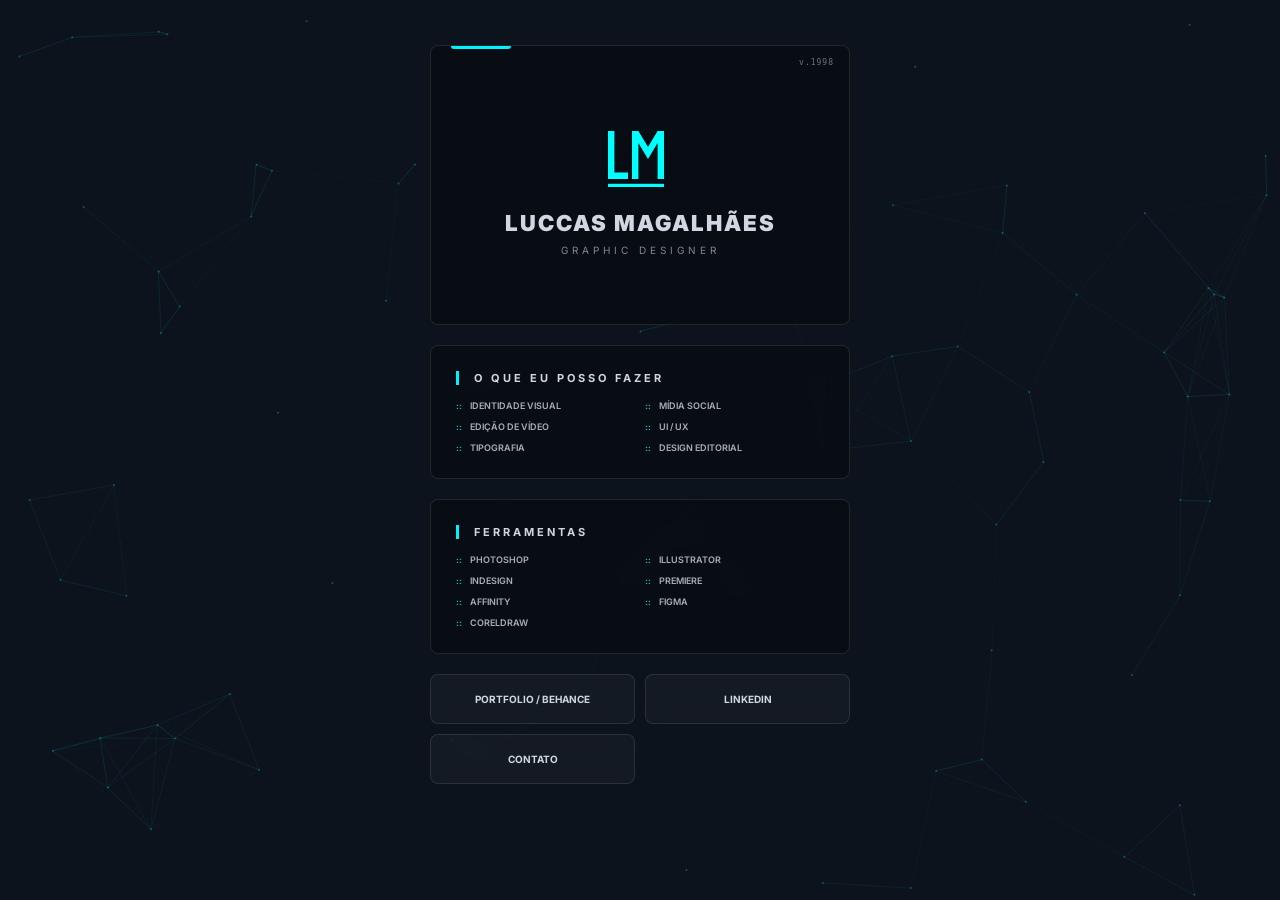
==== index.html @ 0f06e6e3 "Update index.html - A more organized code. - Updated the background animation and added new interac" ====
<!DOCTYPE html>
<html lang="pt-br">
<head>
    <meta charset="UTF-8">
    <meta name="viewport" content="width=device-width, initial-scale=1.0">
    <title>Luccas Magalhães | Designer</title>
    <link href="https://fonts.googleapis.com/css2?family=Inter:wght@400;700;900&display=swap" rel="stylesheet">

    <style>
        /* --- VARIÁVEIS E ROOT --- */
        :root {
            --bg-blueprint: #0d131c;
            --accent-cyan: #00f2ff;
            --accent-green: #25d366;
            --navy-blue: #080c12;
            --text-main: #d1d7e0;
            --glass-bg: rgba(8, 12, 18, 0.7);
            --glass-border: rgba(255, 255, 255, 0.1);
        }

        /* --- RESET E BASE --- */
        * {
            margin: 0;
            padding: 0;
            box-sizing: border-box;
        }

        body {
            background: var(--bg-blueprint);
            color: var(--text-main);
            font-family: 'Inter', sans-serif;
            overflow-x: hidden;
            min-height: 100vh;
        }

        #bg-canvas {
            position: fixed;
            top: 0;
            left: 0;
            width: 100%;
            height: 100%;
            z-index: -1;
            background: var(--bg-blueprint);
        }

        /* --- CONTAINERS --- */
        .main-container {
            display: flex;
            flex-direction: column;
            align-items: center;
            width: 100%;
            padding-top: 5vh;
            padding-bottom: 50px;
            position: relative;
            z-index: 1;
        }

        .card,
        .content-section,
        .bottom-links,
        #explainer-box {
            width: 90%;
            max-width: 420px;
        }

        /* --- CARD PRINCIPAL --- */
        .card {
            background: var(--glass-bg);
            backdrop-filter: blur(12px);
            -webkit-backdrop-filter: blur(12px);
            height: 280px;
            display: flex;
            flex-direction: column;
            border: 1px solid var(--glass-border);
            position: relative;
            overflow: hidden;
            border-radius: 8px;
        }

        .card::before {
            content: "";
            position: absolute;
            background: var(--accent-cyan);
            width: 60px;
            height: 3px;
            top: 0;
            left: 20px;
            z-index: 10;
            animation: cyanPulse 9s ease-in-out infinite;
            border-radius: 0 0 3px 3px;
        }

        @keyframes cyanPulse {
            0%, 15%, 100% { opacity: 1; }
            5% { opacity: 0.3; background: #fff; }
            10% { opacity: 1; }
        }

        .card-content {
            flex-grow: 1;
            display: flex;
            flex-direction: column;
            justify-content: center;
            align-items: center;
            width: 100%;
            height: 100%;
        }

        .logo-area {
            width: 80px;
            height: 80px;
            margin-bottom: 15px;
            display: flex;
            justify-content: center;
            align-items: center;
        }

        .logo-area svg {
            width: 100%;
            height: 100%;
            fill: var(--accent-cyan);
        }

        h1 {
            font-size: 22px;
            font-weight: 900;
            letter-spacing: 2px;
            text-transform: uppercase;
            text-align: center;
        }

        .tag {
            font-size: 10px;
            opacity: 0.6;
            margin-top: 8px;
            letter-spacing: 4px;
            text-transform: uppercase;
        }

        /* --- SEÇÕES DE CONTEÚDO --- */
        .content-section {
            margin-top: 20px;
        }

        .info-block {
            background: var(--glass-bg);
            backdrop-filter: blur(12px);
            border: 1px solid var(--glass-border);
            padding: 25px;
            position: relative;
            border-radius: 8px;
        }

        .info-block h2 {
            font-size: 11px;
            text-transform: uppercase;
            letter-spacing: 3px;
            margin-bottom: 15px;
            border-left: 3px solid var(--accent-cyan);
            padding-left: 15px;
        }

        .skills-grid {
            display: grid;
            grid-template-columns: 1fr 1fr;
            gap: 10px;
        }

        .skill-item {
            font-size: 9px;
            text-transform: uppercase;
            opacity: 0.8;
            display: flex;
            align-items: center;
            font-weight: 600;
        }

        .skill-item::before {
            content: "::";
            color: var(--accent-cyan);
            margin-right: 8px;
        }

        /* --- BOTÕES E LINKS --- */
        .bottom-links {
            display: grid;
            grid-template-columns: 1fr 1fr;
            gap: 10px;
            margin-top: 20px;
        }

        .btn-bottom {
            display: flex;
            align-items: center;
            justify-content: center;
            background: rgba(255, 255, 255, 0.03);
            backdrop-filter: blur(8px);
            color: var(--text-main);
            cursor: pointer;
            font-size: 10px;
            font-weight: 700;
            text-transform: uppercase;
            height: 50px;
            border: 1px solid var(--glass-border);
            transition: 0.3s;
            border-radius: 8px;
            font-family: 'Inter', sans-serif;
            outline: none;
        }

        .btn-bottom:hover,
        .btn-bottom.active {
            background: rgba(0, 242, 255, 0.15);
            border-color: var(--accent-cyan);
            box-shadow: 0 0 20px rgba(0, 242, 255, 0.15);
        }

        /* --- PAINEL EXPLAINER --- */
        #explainer-box {
            margin-top: 20px;
            background: var(--glass-bg);
            backdrop-filter: blur(16px);
            border: 1px solid var(--glass-border);
            padding: 25px;
            display: none;
            animation: slideDown 0.3s ease-out;
            border-radius: 8px;
        }

        @keyframes slideDown {
            from { opacity: 0; transform: translateY(-10px); }
            to { opacity: 1; transform: translateY(0); }
        }

        #explainer-text {
            font-size: 12px;
            line-height: 1.6;
            margin-bottom: 20px;
            opacity: 0.9;
        }

        .action-btn {
            display: inline-flex;
            align-items: center;
            justify-content: center;
            width: 100%;
            height: 40px;
            background: var(--accent-green);
            color: var(--navy-blue);
            text-decoration: none;
            font-size: 10px;
            font-weight: 900;
            text-transform: uppercase;
            letter-spacing: 1px;
            transition: all 0.3s cubic-bezier(0.4, 0, 0.2, 1);
            border-radius: 4px;
        }

        .action-btn:hover {
            background: var(--accent-cyan);
            color: rgba(0, 0, 0, 0.85);
            box-shadow: 0 0 25px rgba(0, 242, 255, 0.5);
            letter-spacing: 1.5px;
        }

        .explainer-header {
            font-size: 9px;
            font-family: monospace;
            color: var(--accent-cyan);
            margin-bottom: 10px;
            text-transform: uppercase;
            display: block;
        }

        /* --- RESPONSIVIDADE --- */
        @media (max-width: 350px) {
            .info-block { padding: 20px 15px; }
            h1 { font-size: 18px; }
        }
    </style>
</head>
<body>
    <!-- BACKGROUND -->
    <canvas id="bg-canvas"></canvas>

    <div class="main-container">
        <!-- CARD TOPO -->
        <div class="card">
            <div style="font-size: 8px; position: absolute; top: 12px; right: 15px; font-family: monospace; opacity: 0.5; letter-spacing: 1px;">v.1998</div>
            <div class="card-content">
                <div class="logo-area">
                    <svg viewBox="0 0 100 100" xmlns="http://www.w3.org/2000/svg">
                        <title>Logo LM - Cyan Edition</title>
                        <path d="M10 20V80H35V72H18V20H10ZM40 80H48V35L60 55L72 35V80H80V20H72L60 40L48 20H40V80Z" fill="#00FFFF" />
                        <rect x="10" y="86" width="70" height="4" fill="#00FFFF" />
                    </svg>
                </div>
                <h1>Luccas Magalhães</h1>
                <p class="tag">Graphic Designer</p>
            </div>
        </div>

        <!-- O QUE EU POSSO FAZER -->
        <div class="content-section">
            <div class="info-block">
                <h2>O que eu posso fazer</h2>
                <div class="skills-grid">
                    <div class="skill-item">Identidade Visual</div>
                    <div class="skill-item">Mídia Social</div>
                    <div class="skill-item">Edição de Vídeo</div>
                    <div class="skill-item">UI / UX</div>
                    <div class="skill-item">Tipografia</div>
                    <div class="skill-item">Design Editorial</div>
                </div>
            </div>
        </div>

        <!-- FERRAMENTAS -->
        <div class="content-section">
            <div class="info-block">
                <h2>Ferramentas</h2>
                <div class="skills-grid">
                    <div class="skill-item">Photoshop</div>
                    <div class="skill-item">Illustrator</div>
                    <div class="skill-item">InDesign</div>
                    <div class="skill-item">Premiere</div>
                    <div class="skill-item">Affinity</div>
                    <div class="skill-item">Figma</div>
                    <div class="skill-item">CorelDRAW</div>
                </div>
            </div>
        </div>

        <!-- LINKS -->
        <div class="bottom-links">
            <button class="btn-bottom btn-full" onclick="showExplainer('portfolio', this)">Portfolio / Behance</button>
            <button class="btn-bottom" onclick="showExplainer('linkedin', this)">LinkedIn</button>
            <button class="btn-bottom" onclick="showExplainer('contato', this)">Contato</button>
        </div>

        <!-- CAIXA EXPLAINER -->
        <div id="explainer-box">
            <span class="explainer-header" id="explainer-title">INFO //</span>
            <p id="explainer-text"></p>
            
            <div id="contact-options" style="display: none; grid-template-columns: 1fr 1fr; gap: 10px;">
                <a href="mailto:luccasmagal@gmail.com" class="action-btn">E-mail</a>
                <a href="https://wa.me/5583981404889" class="action-btn" target="_blank">WhatsApp</a>
            </div>
            
            <a href="#" id="explainer-action" target="_blank" class="action-btn">Acessar Link</a>
        </div>
    </div>

    <script>
        // --- BACKGROUND ANIMATION ENGINE ---
        (function() {
            const canvas = document.getElementById('bg-canvas');
            const ctx = canvas.getContext('2d');
            let points = [];
            let centerX, centerY;
            let animationId;

            // Configuração do Mouse
            const mouse = { x: null, y: null, radius: 120 };

            const config = { 
                pointCount: window.innerWidth < 500 ? 40 : 80, 
                pointColor: '#00f2ff', 
                linkDistance: 150, 
                minSpeed: 0.2, 
                maxSpeed: 0.5 
            };

            // Listeners para interação
            window.addEventListener('mousemove', (e) => {
                mouse.x = e.clientX;
                mouse.y = e.clientY;
            });

            window.addEventListener('mouseleave', () => {
                mouse.x = null;
                mouse.y = null;
            });
            
            function resize() { 
                canvas.width = window.innerWidth; 
                canvas.height = window.innerHeight; 
                centerX = canvas.width / 2; 
                centerY = canvas.height / 2; 
                config.pointCount = window.innerWidth < 500 ? 40 : 80;
                initPoints(); 
            }
            
            class Point {
                constructor() { this.init(true); }

                init(randomize = false) {
                    if (randomize) { 
                        this.x = Math.random() * canvas.width; 
                        this.y = Math.random() * canvas.height; 
                    } else { 
                        if (Math.random() > 0.5) { 
                            this.x = Math.random() > 0.5 ? 0 : canvas.width; 
                            this.y = Math.random() * canvas.height; 
                        } else { 
                            this.x = Math.random() * canvas.width; 
                            this.y = Math.random() > 0.5 ? 0 : canvas.height; 
                        } 
                    }

                    const angle = Math.atan2(centerY - this.y, centerX - this.x);
                    const speed = Math.random() * (config.maxSpeed - config.minSpeed) + config.minSpeed;
                    this.vx = Math.cos(angle) * speed; 
                    this.vy = Math.sin(angle) * speed;
                }

                update() {
                    // Movimento base
                    this.x += this.vx; 
                    this.y += this.vy;

                    // Interação de Repulsão
                    if (mouse.x !== null && mouse.y !== null) {
                        const dxMouse = this.x - mouse.x;
                        const dyMouse = this.y - mouse.y;
                        const distMouse = Math.sqrt(dxMouse * dxMouse + dyMouse * dyMouse);

                        if (distMouse < mouse.radius) {
                            const force = (mouse.radius - distMouse) / mouse.radius;
                            this.x += (dxMouse / distMouse) * force * 10;
                            this.y += (dyMouse / distMouse) * force * 10;
                        }
                    }

                    // Limites e Reset Central
                    const dxCenter = this.x - centerX; 
                    const dyCenter = this.y - centerY;
                    
                    if (Math.sqrt(dxCenter*dxCenter + dyCenter*dyCenter) < 50) this.init();
                    if (this.x < -20 || this.x > canvas.width + 20 || this.y < -20 || this.y > canvas.height + 20) this.init();
                }

                draw() { 
                    ctx.beginPath(); 
                    ctx.arc(this.x, this.y, 1, 0, Math.PI * 2); 
                    ctx.fillStyle = config.pointColor; 
                    ctx.globalAlpha = 0.3; 
                    ctx.fill(); 
                }
            }
            
            function initPoints() { 
                points = []; 
                for (let i = 0; i < config.pointCount; i++) points.push(new Point()); 
            }
            
            function animate() {
                ctx.clearRect(0, 0, canvas.width, canvas.height);
                for (let i = 0; i < points.length; i++) {
                    points[i].update(); 
                    points[i].draw();
                    for (let j = i + 1; j < points.length; j++) {
                        const dx = points[i].x - points[j].x; 
                        const dy = points[i].y - points[j].y; 
                        const dist = Math.sqrt(dx*dx + dy*dy);
                        
                        if (dist < config.linkDistance) { 
                            ctx.globalAlpha = (1 - (dist / config.linkDistance)) * 0.15; 
                            ctx.strokeStyle = config.pointColor; 
                            ctx.beginPath(); 
                            ctx.moveTo(points[i].x, points[i].y); 
                            ctx.lineTo(points[j].x, points[j].y); 
                            ctx.stroke(); 
                        }
                    }
                }
                animationId = requestAnimationFrame(animate);
            }
            
            document.addEventListener('visibilitychange', () => {
                if (document.hidden) { 
                    cancelAnimationFrame(animationId); 
                } else { 
                    animate(); 
                }
            });

            window.addEventListener('resize', resize); 
            resize(); 
            animate();
        })();

        // --- LÓGICA DO PAINEL EXPLAINER ---
        const content = {
            portfolio: { 
                text: "Explorar projetos de branding, social media e UI no Behance.", 
                link: "https://www.behance.net/luccasmagalhes", 
                label: "Abrir Portfólio" 
            },
            linkedin: { 
                text: "Visualizar histórico profissional e conectar-se na rede.", 
                link: "https://www.linkedin.com/in/luccas-magalh%C3%A3es-34bb22a2/", 
                label: "Acessar LinkedIn" 
            },
            contato: { 
                text: "Selecione o canal de preferência para iniciarmos sua demanda:", 
                link: "#", 
                label: "" 
            }
        };

        function showExplainer(type, element) {
            const box = document.getElementById('explainer-box');
            const text = document.getElementById('explainer-text');
            const title = document.getElementById('explainer-title');
            const action = document.getElementById('explainer-action');
            const contactDiv = document.getElementById('contact-options');
            const buttons = document.querySelectorAll('.btn-bottom');

            if (element.classList.contains('active')) {
                box.style.display = 'none';
                element.classList.remove('active');
                return;
            }

            buttons.forEach(btn => btn.classList.remove('active'));
            element.classList.add('active');
            
            title.innerText = `INFO // ${type.toUpperCase()}`;
            text.innerText = content[type].text;
            
            if (type === 'contato') {
                action.style.display = 'none';
                contactDiv.style.display = 'grid';
            } else {
                action.style.display = 'inline-flex';
                contactDiv.style.display = 'none';
                action.href = content[type].link;
                action.innerText = content[type].label;
            }

            box.style.display = 'block';
            
            setTimeout(() => {
                box.scrollIntoView({ behavior: 'smooth', block: 'nearest' });
            }, 100);
        }
    </script>
</body>
</html>
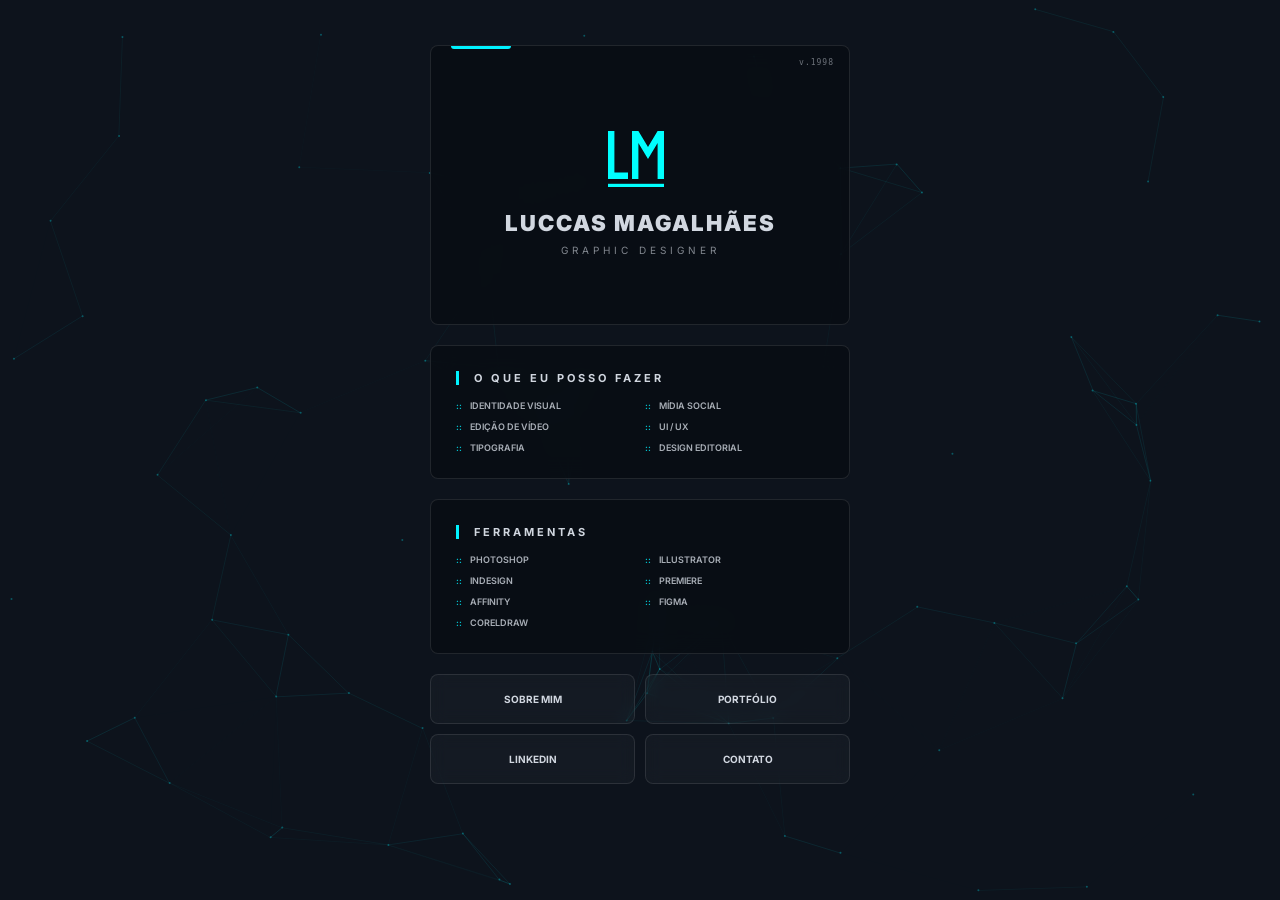
==== commit 04c0a7cb: "Update index.html - Added "about me" bottom." ====
--- a/index.html
+++ b/index.html
@@ -333,7 +333,8 @@
 
         <!-- LINKS -->
         <div class="bottom-links">
-            <button class="btn-bottom btn-full" onclick="showExplainer('portfolio', this)">Portfolio / Behance</button>
+            <button class="btn-bottom" onclick="showExplainer('sobre', this)">Sobre Mim</button>
+            <button class="btn-bottom" onclick="showExplainer('portfolio', this)">Portfólio</button>
             <button class="btn-bottom" onclick="showExplainer('linkedin', this)">LinkedIn</button>
             <button class="btn-bottom" onclick="showExplainer('contato', this)">Contato</button>
         </div>
@@ -361,7 +362,6 @@
             let centerX, centerY;
             let animationId;
 
-            // Configuração do Mouse
             const mouse = { x: null, y: null, radius: 120 };
 
             const config = { 
@@ -372,7 +372,6 @@
                 maxSpeed: 0.5 
             };
 
-            // Listeners para interação
             window.addEventListener('mousemove', (e) => {
                 mouse.x = e.clientX;
                 mouse.y = e.clientY;
@@ -416,11 +415,9 @@
                 }
 
                 update() {
-                    // Movimento base
                     this.x += this.vx; 
                     this.y += this.vy;
 
-                    // Interação de Repulsão
                     if (mouse.x !== null && mouse.y !== null) {
                         const dxMouse = this.x - mouse.x;
                         const dyMouse = this.y - mouse.y;
@@ -433,7 +430,6 @@
                         }
                     }
 
-                    // Limites e Reset Central
                     const dxCenter = this.x - centerX; 
                     const dyCenter = this.y - centerY;
                     
@@ -493,6 +489,11 @@
 
         // --- LÓGICA DO PAINEL EXPLAINER ---
         const content = {
+            sobre: {
+                text: "Designer Gráfico focado em traduzir conceitos em soluções visuais precisas. Com uma base técnica sólida, busco unir estética minimalista e funcionalidade em cada projeto. Desenvolvo identidades que comunicam propósito e interfaces que otimizam a experiência do usuário.",
+                link: "#",
+                label: ""
+            },
             portfolio: { 
                 text: "Explorar projetos de branding, social media e UI no Behance.", 
                 link: "https://www.behance.net/luccasmagalhes", 
@@ -533,6 +534,9 @@
             if (type === 'contato') {
                 action.style.display = 'none';
                 contactDiv.style.display = 'grid';
+            } else if (type === 'sobre') {
+                action.style.display = 'none'; // Não precisa de botão de link para o Sobre Mim
+                contactDiv.style.display = 'none';
             } else {
                 action.style.display = 'inline-flex';
                 contactDiv.style.display = 'none';
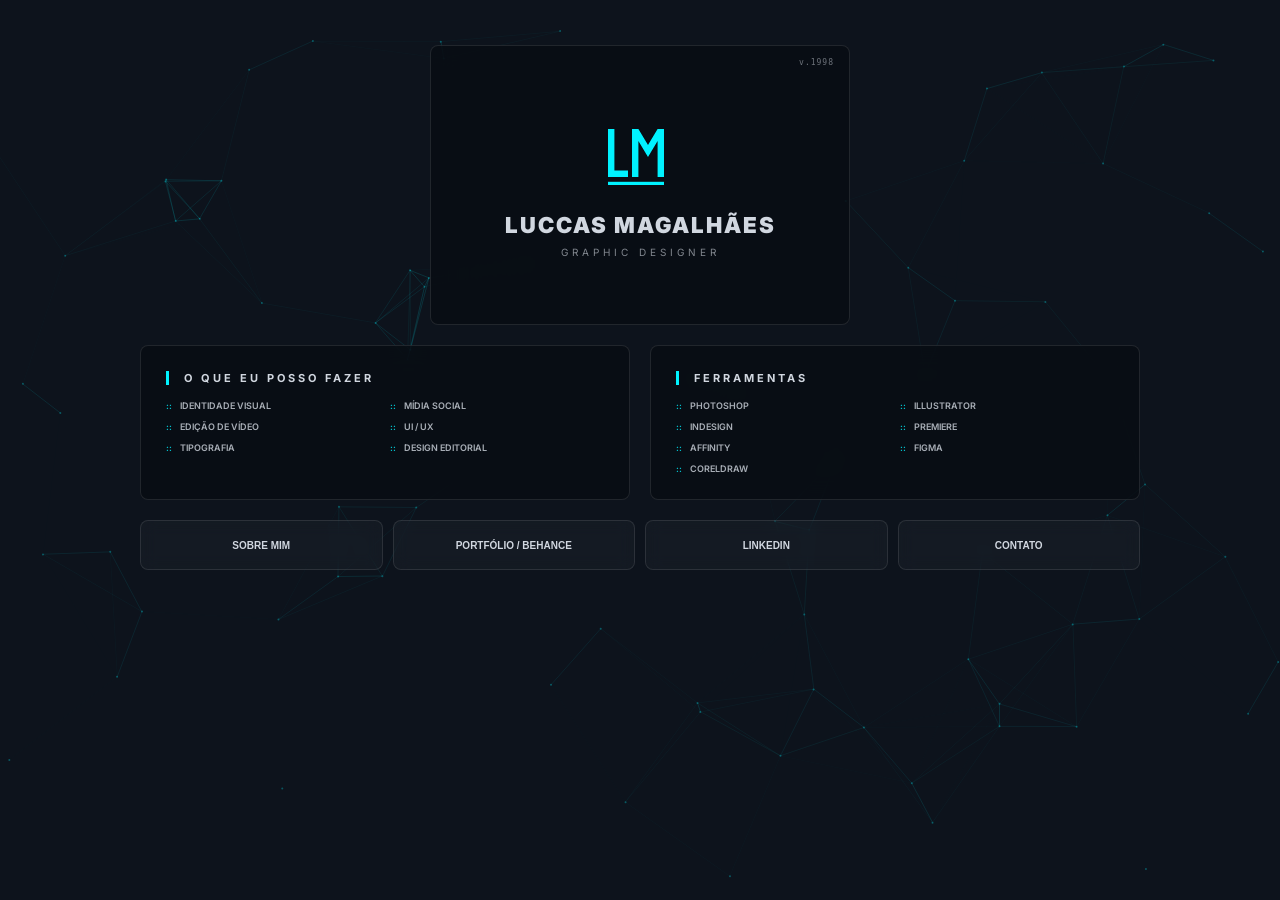
==== commit ba1f6327: "Update index.html Made changes that let it adapt to mobile or desktop visualization." ====
--- a/index.html
+++ b/index.html
@@ -7,7 +7,7 @@
     <link href="https://fonts.googleapis.com/css2?family=Inter:wght@400;700;900&display=swap" rel="stylesheet">
 
     <style>
-        /* --- VARIÁVEIS E ROOT --- */
+        /* --- VARIÁVEIS --- */
         :root {
             --bg-blueprint: #0d131c;
             --accent-cyan: #00f2ff;
@@ -18,12 +18,8 @@
             --glass-border: rgba(255, 255, 255, 0.1);
         }
 
-        /* --- RESET E BASE --- */
-        * {
-            margin: 0;
-            padding: 0;
-            box-sizing: border-box;
-        }
+        /* --- BASE --- */
+        * { margin: 0; padding: 0; box-sizing: border-box; }
 
         body {
             background: var(--bg-blueprint);
@@ -35,36 +31,29 @@
 
         #bg-canvas {
             position: fixed;
-            top: 0;
-            left: 0;
-            width: 100%;
-            height: 100%;
+            top: 0; left: 0;
+            width: 100%; height: 100%;
             z-index: -1;
-            background: var(--bg-blueprint);
-        }
-
-        /* --- CONTAINERS --- */
+        }
+
+        /* --- CONTAINER DINÂMICO --- */
         .main-container {
             display: flex;
             flex-direction: column;
             align-items: center;
+            width: 90%;
+            max-width: 1000px; /* Aumentado para acomodar lado a lado no desktop */
+            margin: 0 auto;
+            padding: 5vh 0 50px 0;
+            gap: 20px;
+            z-index: 1;
+            position: relative;
+        }
+
+        /* --- CARD TOPO --- */
+        .card {
             width: 100%;
-            padding-top: 5vh;
-            padding-bottom: 50px;
-            position: relative;
-            z-index: 1;
-        }
-
-        .card,
-        .content-section,
-        .bottom-links,
-        #explainer-box {
-            width: 90%;
-            max-width: 420px;
-        }
-
-        /* --- CARD PRINCIPAL --- */
-        .card {
+            max-width: 420px; /* Mantém o visual de "cartão" centralizado */
             background: var(--glass-bg);
             backdrop-filter: blur(12px);
             -webkit-backdrop-filter: blur(12px);
@@ -73,27 +62,8 @@
             flex-direction: column;
             border: 1px solid var(--glass-border);
             position: relative;
+            border-radius: 8px;
             overflow: hidden;
-            border-radius: 8px;
-        }
-
-        .card::before {
-            content: "";
-            position: absolute;
-            background: var(--accent-cyan);
-            width: 60px;
-            height: 3px;
-            top: 0;
-            left: 20px;
-            z-index: 10;
-            animation: cyanPulse 9s ease-in-out infinite;
-            border-radius: 0 0 3px 3px;
-        }
-
-        @keyframes cyanPulse {
-            0%, 15%, 100% { opacity: 1; }
-            5% { opacity: 0.3; background: #fff; }
-            10% { opacity: 1; }
         }
 
         .card-content {
@@ -102,44 +72,24 @@
             flex-direction: column;
             justify-content: center;
             align-items: center;
+        }
+
+        .logo-area svg { width: 80px; height: 80px; fill: var(--accent-cyan); margin-bottom: 15px; }
+        h1 { font-size: 22px; font-weight: 900; letter-spacing: 2px; text-transform: uppercase; text-align: center; }
+        .tag { font-size: 10px; opacity: 0.6; margin-top: 8px; letter-spacing: 4px; text-transform: uppercase; }
+
+        /* --- WRAPPER PARA SEÇÕES (MÁGICA DO DESKTOP) --- */
+        .sections-wrapper {
+            display: grid;
+            grid-template-columns: 1fr; /* Mobile: Uma coluna */
+            gap: 20px;
             width: 100%;
-            height: 100%;
-        }
-
-        .logo-area {
-            width: 80px;
-            height: 80px;
-            margin-bottom: 15px;
-            display: flex;
-            justify-content: center;
-            align-items: center;
-        }
-
-        .logo-area svg {
-            width: 100%;
-            height: 100%;
-            fill: var(--accent-cyan);
-        }
-
-        h1 {
-            font-size: 22px;
-            font-weight: 900;
-            letter-spacing: 2px;
-            text-transform: uppercase;
-            text-align: center;
-        }
-
-        .tag {
-            font-size: 10px;
-            opacity: 0.6;
-            margin-top: 8px;
-            letter-spacing: 4px;
-            text-transform: uppercase;
-        }
-
-        /* --- SEÇÕES DE CONTEÚDO --- */
-        .content-section {
-            margin-top: 20px;
+        }
+
+        @media (min-width: 768px) {
+            .sections-wrapper {
+                grid-template-columns: 1fr 1fr; /* Desktop: Duas colunas lado a lado */
+            }
         }
 
         .info-block {
@@ -147,7 +97,6 @@
             backdrop-filter: blur(12px);
             border: 1px solid var(--glass-border);
             padding: 25px;
-            position: relative;
             border-radius: 8px;
         }
 
@@ -175,56 +124,54 @@
             font-weight: 600;
         }
 
-        .skill-item::before {
-            content: "::";
-            color: var(--accent-cyan);
-            margin-right: 8px;
-        }
-
-        /* --- BOTÕES E LINKS --- */
+        .skill-item::before { content: "::"; color: var(--accent-cyan); margin-right: 8px; }
+
+        /* --- BOTÕES (DINÂMICOS) --- */
         .bottom-links {
             display: grid;
-            grid-template-columns: 1fr 1fr;
+            grid-template-columns: repeat(2, 1fr); /* 2x2 no Mobile */
             gap: 10px;
-            margin-top: 20px;
+            width: 100%;
+            max-width: 1000px;
+        }
+
+        @media (min-width: 768px) {
+            .bottom-links {
+                grid-template-columns: repeat(4, 1fr); /* 1x4 no Desktop */
+            }
         }
 
         .btn-bottom {
-            display: flex;
-            align-items: center;
-            justify-content: center;
+            height: 50px;
             background: rgba(255, 255, 255, 0.03);
             backdrop-filter: blur(8px);
             color: var(--text-main);
-            cursor: pointer;
+            border: 1px solid var(--glass-border);
             font-size: 10px;
             font-weight: 700;
             text-transform: uppercase;
-            height: 50px;
-            border: 1px solid var(--glass-border);
+            cursor: pointer;
+            border-radius: 8px;
             transition: 0.3s;
-            border-radius: 8px;
-            font-family: 'Inter', sans-serif;
-            outline: none;
-        }
-
-        .btn-bottom:hover,
-        .btn-bottom.active {
+        }
+
+        .btn-bottom:hover, .btn-bottom.active {
             background: rgba(0, 242, 255, 0.15);
             border-color: var(--accent-cyan);
             box-shadow: 0 0 20px rgba(0, 242, 255, 0.15);
         }
 
-        /* --- PAINEL EXPLAINER --- */
+        /* --- EXPLAINER --- */
         #explainer-box {
-            margin-top: 20px;
+            width: 100%;
+            max-width: 1000px;
             background: var(--glass-bg);
             backdrop-filter: blur(16px);
             border: 1px solid var(--glass-border);
             padding: 25px;
             display: none;
+            border-radius: 8px;
             animation: slideDown 0.3s ease-out;
-            border-radius: 8px;
         }
 
         @keyframes slideDown {
@@ -232,67 +179,40 @@
             to { opacity: 1; transform: translateY(0); }
         }
 
-        #explainer-text {
-            font-size: 12px;
-            line-height: 1.6;
-            margin-bottom: 20px;
-            opacity: 0.9;
-        }
+        #explainer-text { font-size: 12px; line-height: 1.6; margin-bottom: 20px; }
 
         .action-btn {
             display: inline-flex;
             align-items: center;
             justify-content: center;
-            width: 100%;
-            height: 40px;
+            width: 100%; height: 40px;
             background: var(--accent-green);
             color: var(--navy-blue);
             text-decoration: none;
-            font-size: 10px;
-            font-weight: 900;
+            font-size: 10px; font-weight: 900;
             text-transform: uppercase;
-            letter-spacing: 1px;
-            transition: all 0.3s cubic-bezier(0.4, 0, 0.2, 1);
             border-radius: 4px;
-        }
-
-        .action-btn:hover {
-            background: var(--accent-cyan);
-            color: rgba(0, 0, 0, 0.85);
-            box-shadow: 0 0 25px rgba(0, 242, 255, 0.5);
-            letter-spacing: 1.5px;
-        }
-
-        .explainer-header {
-            font-size: 9px;
-            font-family: monospace;
-            color: var(--accent-cyan);
-            margin-bottom: 10px;
-            text-transform: uppercase;
-            display: block;
-        }
-
-        /* --- RESPONSIVIDADE --- */
-        @media (max-width: 350px) {
-            .info-block { padding: 20px 15px; }
-            h1 { font-size: 18px; }
-        }
+            transition: 0.3s;
+        }
+
+        .action-btn:hover { background: var(--accent-cyan); letter-spacing: 1.5px; }
+
     </style>
 </head>
 <body>
-    <!-- BACKGROUND -->
+
     <canvas id="bg-canvas"></canvas>
 
     <div class="main-container">
-        <!-- CARD TOPO -->
+        
+        <!-- CARD TOPO (Conteúdo Original) -->
         <div class="card">
             <div style="font-size: 8px; position: absolute; top: 12px; right: 15px; font-family: monospace; opacity: 0.5; letter-spacing: 1px;">v.1998</div>
             <div class="card-content">
                 <div class="logo-area">
-                    <svg viewBox="0 0 100 100" xmlns="http://www.w3.org/2000/svg">
-                        <title>Logo LM - Cyan Edition</title>
-                        <path d="M10 20V80H35V72H18V20H10ZM40 80H48V35L60 55L72 35V80H80V20H72L60 40L48 20H40V80Z" fill="#00FFFF" />
-                        <rect x="10" y="86" width="70" height="4" fill="#00FFFF" />
+                    <svg viewBox="0 0 100 100">
+                        <path d="M10 20V80H35V72H18V20H10ZM40 80H48V35L60 55L72 35V80H80V20H72L60 40L48 20H40V80Z" />
+                        <rect x="10" y="86" width="70" height="4" />
                     </svg>
                 </div>
                 <h1>Luccas Magalhães</h1>
@@ -300,8 +220,8 @@
             </div>
         </div>
 
-        <!-- O QUE EU POSSO FAZER -->
-        <div class="content-section">
+        <!-- SEÇÕES (Agora Lado a Lado no Desktop) -->
+        <div class="sections-wrapper">
             <div class="info-block">
                 <h2>O que eu posso fazer</h2>
                 <div class="skills-grid">
@@ -313,10 +233,7 @@
                     <div class="skill-item">Design Editorial</div>
                 </div>
             </div>
-        </div>
-
-        <!-- FERRAMENTAS -->
-        <div class="content-section">
+
             <div class="info-block">
                 <h2>Ferramentas</h2>
                 <div class="skills-grid">
@@ -331,17 +248,17 @@
             </div>
         </div>
 
-        <!-- LINKS -->
+        <!-- LINKS (Agora em 4 colunas no Desktop) -->
         <div class="bottom-links">
             <button class="btn-bottom" onclick="showExplainer('sobre', this)">Sobre Mim</button>
-            <button class="btn-bottom" onclick="showExplainer('portfolio', this)">Portfólio</button>
+            <button class="btn-bottom" onclick="showExplainer('portfolio', this)">Portfólio / Behance</button>
             <button class="btn-bottom" onclick="showExplainer('linkedin', this)">LinkedIn</button>
             <button class="btn-bottom" onclick="showExplainer('contato', this)">Contato</button>
         </div>
 
-        <!-- CAIXA EXPLAINER -->
+        <!-- EXPLAINER BOX -->
         <div id="explainer-box">
-            <span class="explainer-header" id="explainer-title">INFO //</span>
+            <span id="explainer-title" style="font-size: 9px; color: var(--accent-cyan); display: block; margin-bottom: 10px; font-family: monospace;">INFO //</span>
             <p id="explainer-text"></p>
             
             <div id="contact-options" style="display: none; grid-template-columns: 1fr 1fr; gap: 10px;">
@@ -354,160 +271,93 @@
     </div>
 
     <script>
-        // --- BACKGROUND ANIMATION ENGINE ---
+        // --- BACKGROUND COM INTERAÇÃO DO MOUSE (Lógica Original) ---
         (function() {
             const canvas = document.getElementById('bg-canvas');
             const ctx = canvas.getContext('2d');
             let points = [];
             let centerX, centerY;
-            let animationId;
-
             const mouse = { x: null, y: null, radius: 120 };
 
-            const config = { 
-                pointCount: window.innerWidth < 500 ? 40 : 80, 
-                pointColor: '#00f2ff', 
-                linkDistance: 150, 
-                minSpeed: 0.2, 
-                maxSpeed: 0.5 
-            };
-
-            window.addEventListener('mousemove', (e) => {
-                mouse.x = e.clientX;
-                mouse.y = e.clientY;
-            });
-
-            window.addEventListener('mouseleave', () => {
-                mouse.x = null;
-                mouse.y = null;
-            });
-            
-            function resize() { 
-                canvas.width = window.innerWidth; 
-                canvas.height = window.innerHeight; 
-                centerX = canvas.width / 2; 
-                centerY = canvas.height / 2; 
-                config.pointCount = window.innerWidth < 500 ? 40 : 80;
-                initPoints(); 
-            }
-            
+            window.addEventListener('mousemove', (e) => { mouse.x = e.clientX; mouse.y = e.clientY; });
+            window.addEventListener('mouseleave', () => { mouse.x = null; mouse.y = null; });
+
+            function resize() {
+                canvas.width = window.innerWidth;
+                canvas.height = window.innerHeight;
+                centerX = canvas.width / 2;
+                centerY = canvas.height / 2;
+                initPoints();
+            }
+
             class Point {
                 constructor() { this.init(true); }
-
                 init(randomize = false) {
-                    if (randomize) { 
-                        this.x = Math.random() * canvas.width; 
-                        this.y = Math.random() * canvas.height; 
-                    } else { 
-                        if (Math.random() > 0.5) { 
-                            this.x = Math.random() > 0.5 ? 0 : canvas.width; 
-                            this.y = Math.random() * canvas.height; 
-                        } else { 
-                            this.x = Math.random() * canvas.width; 
-                            this.y = Math.random() > 0.5 ? 0 : canvas.height; 
-                        } 
-                    }
-
-                    const angle = Math.atan2(centerY - this.y, centerX - this.x);
-                    const speed = Math.random() * (config.maxSpeed - config.minSpeed) + config.minSpeed;
-                    this.vx = Math.cos(angle) * speed; 
-                    this.vy = Math.sin(angle) * speed;
+                    if (randomize) { this.x = Math.random() * canvas.width; this.y = Math.random() * canvas.height; }
+                    else { this.x = Math.random() * canvas.width; this.y = Math.random() > 0.5 ? 0 : canvas.height; }
+                    this.vx = (Math.random() - 0.5) * 0.6;
+                    this.vy = (Math.random() - 0.5) * 0.6;
                 }
-
                 update() {
-                    this.x += this.vx; 
-                    this.y += this.vy;
-
-                    if (mouse.x !== null && mouse.y !== null) {
-                        const dxMouse = this.x - mouse.x;
-                        const dyMouse = this.y - mouse.y;
-                        const distMouse = Math.sqrt(dxMouse * dxMouse + dyMouse * dyMouse);
-
-                        if (distMouse < mouse.radius) {
-                            const force = (mouse.radius - distMouse) / mouse.radius;
-                            this.x += (dxMouse / distMouse) * force * 10;
-                            this.y += (dyMouse / distMouse) * force * 10;
+                    this.x += this.vx; this.y += this.vy;
+                    if (mouse.x) {
+                        const dx = this.x - mouse.x; const dy = this.y - mouse.y;
+                        const dist = Math.sqrt(dx*dx + dy*dy);
+                        if (dist < mouse.radius) {
+                            const force = (mouse.radius - dist) / mouse.radius;
+                            this.x += (dx/dist) * force * 10;
+                            this.y += (dy/dist) * force * 10;
                         }
                     }
-
-                    const dxCenter = this.x - centerX; 
-                    const dyCenter = this.y - centerY;
-                    
-                    if (Math.sqrt(dxCenter*dxCenter + dyCenter*dyCenter) < 50) this.init();
                     if (this.x < -20 || this.x > canvas.width + 20 || this.y < -20 || this.y > canvas.height + 20) this.init();
                 }
-
-                draw() { 
-                    ctx.beginPath(); 
-                    ctx.arc(this.x, this.y, 1, 0, Math.PI * 2); 
-                    ctx.fillStyle = config.pointColor; 
-                    ctx.globalAlpha = 0.3; 
-                    ctx.fill(); 
+                draw() {
+                    ctx.beginPath(); ctx.arc(this.x, this.y, 1, 0, Math.PI*2);
+                    ctx.fillStyle = '#00f2ff'; ctx.globalAlpha = 0.3; ctx.fill();
                 }
             }
-            
-            function initPoints() { 
-                points = []; 
-                for (let i = 0; i < config.pointCount; i++) points.push(new Point()); 
-            }
-            
+
+            function initPoints() {
+                points = [];
+                let count = window.innerWidth < 768 ? 40 : 80;
+                for(let i=0; i<count; i++) points.push(new Point());
+            }
+
             function animate() {
-                ctx.clearRect(0, 0, canvas.width, canvas.height);
-                for (let i = 0; i < points.length; i++) {
-                    points[i].update(); 
-                    points[i].draw();
-                    for (let j = i + 1; j < points.length; j++) {
-                        const dx = points[i].x - points[j].x; 
-                        const dy = points[i].y - points[j].y; 
-                        const dist = Math.sqrt(dx*dx + dy*dy);
-                        
-                        if (dist < config.linkDistance) { 
-                            ctx.globalAlpha = (1 - (dist / config.linkDistance)) * 0.15; 
-                            ctx.strokeStyle = config.pointColor; 
-                            ctx.beginPath(); 
-                            ctx.moveTo(points[i].x, points[i].y); 
-                            ctx.lineTo(points[j].x, points[j].y); 
-                            ctx.stroke(); 
+                ctx.clearRect(0,0,canvas.width, canvas.height);
+                for(let i=0; i<points.length; i++) {
+                    points[i].update(); points[i].draw();
+                    for(let j=i+1; j<points.length; j++) {
+                        const d = Math.sqrt((points[i].x-points[j].x)**2 + (points[i].y-points[j].y)**2);
+                        if(d < 150) {
+                            ctx.beginPath(); ctx.moveTo(points[i].x, points[i].y); ctx.lineTo(points[j].x, points[j].y);
+                            ctx.strokeStyle = '#00f2ff'; ctx.globalAlpha = (1 - d/150) * 0.15; ctx.stroke();
                         }
                     }
                 }
-                animationId = requestAnimationFrame(animate);
-            }
-            
-            document.addEventListener('visibilitychange', () => {
-                if (document.hidden) { 
-                    cancelAnimationFrame(animationId); 
-                } else { 
-                    animate(); 
-                }
-            });
-
-            window.addEventListener('resize', resize); 
-            resize(); 
-            animate();
+                requestAnimationFrame(animate);
+            }
+            window.addEventListener('resize', resize);
+            resize(); animate();
         })();
 
-        // --- LÓGICA DO PAINEL EXPLAINER ---
+        // --- CONTEÚDO ORIGINAL DOS TEXTOS ---
         const content = {
             sobre: {
                 text: "Designer Gráfico focado em traduzir conceitos em soluções visuais precisas. Com uma base técnica sólida, busco unir estética minimalista e funcionalidade em cada projeto. Desenvolvo identidades que comunicam propósito e interfaces que otimizam a experiência do usuário.",
-                link: "#",
-                label: ""
+                link: "#", label: ""
             },
             portfolio: { 
                 text: "Explorar projetos de branding, social media e UI no Behance.", 
-                link: "https://www.behance.net/luccasmagalhes", 
-                label: "Abrir Portfólio" 
+                link: "https://www.behance.net/luccasmagalhes", label: "Abrir Portfólio" 
             },
             linkedin: { 
                 text: "Visualizar histórico profissional e conectar-se na rede.", 
-                link: "https://www.linkedin.com/in/luccas-magalh%C3%A3es-34bb22a2/", 
-                label: "Acessar LinkedIn" 
+                link: "https://www.linkedin.com/in/luccas-magalh%C3%A3es-34bb22a2/", label: "Acessar LinkedIn" 
             },
             contato: { 
                 text: "Selecione o canal de preferência para iniciarmos sua demanda:", 
-                link: "#", 
-                label: "" 
+                link: "#", label: "" 
             }
         };
 
@@ -535,7 +385,7 @@
                 action.style.display = 'none';
                 contactDiv.style.display = 'grid';
             } else if (type === 'sobre') {
-                action.style.display = 'none'; // Não precisa de botão de link para o Sobre Mim
+                action.style.display = 'none';
                 contactDiv.style.display = 'none';
             } else {
                 action.style.display = 'inline-flex';
@@ -545,10 +395,7 @@
             }
 
             box.style.display = 'block';
-            
-            setTimeout(() => {
-                box.scrollIntoView({ behavior: 'smooth', block: 'nearest' });
-            }, 100);
+            setTimeout(() => { box.scrollIntoView({ behavior: 'smooth', block: 'nearest' }); }, 100);
         }
     </script>
 </body>
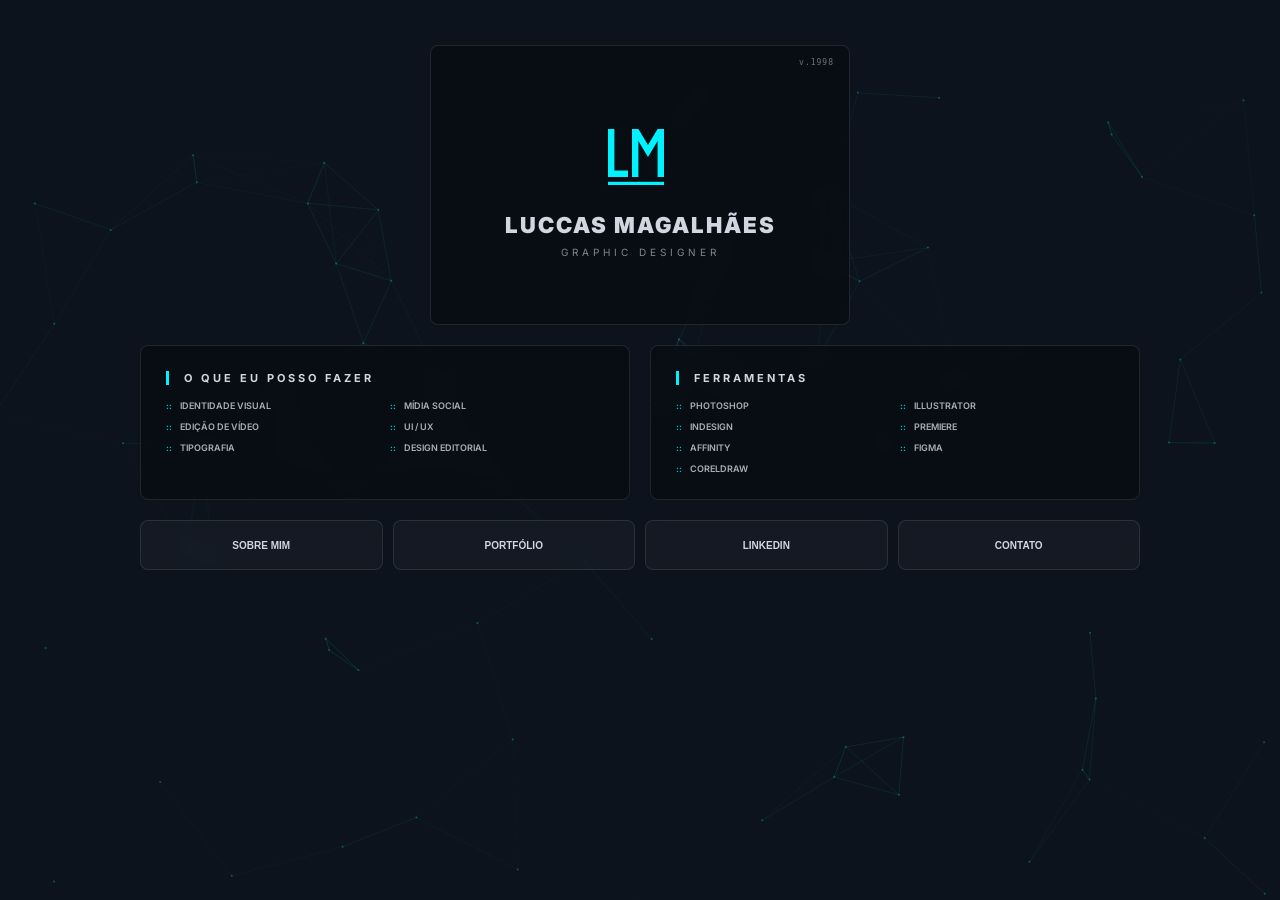
==== commit 4abe1830: "Update index.html - made some small texts adjustments" ====
--- a/index.html
+++ b/index.html
@@ -251,7 +251,7 @@
         <!-- LINKS (Agora em 4 colunas no Desktop) -->
         <div class="bottom-links">
             <button class="btn-bottom" onclick="showExplainer('sobre', this)">Sobre Mim</button>
-            <button class="btn-bottom" onclick="showExplainer('portfolio', this)">Portfólio / Behance</button>
+            <button class="btn-bottom" onclick="showExplainer('portfolio', this)">Portfólio</button>
             <button class="btn-bottom" onclick="showExplainer('linkedin', this)">LinkedIn</button>
             <button class="btn-bottom" onclick="showExplainer('contato', this)">Contato</button>
         </div>
@@ -341,14 +341,14 @@
             resize(); animate();
         })();
 
-        // --- CONTEÚDO ORIGINAL DOS TEXTOS ---
+        // --- CONTEÚDO DOS TEXTOS ---
         const content = {
             sobre: {
                 text: "Designer Gráfico focado em traduzir conceitos em soluções visuais precisas. Com uma base técnica sólida, busco unir estética minimalista e funcionalidade em cada projeto. Desenvolvo identidades que comunicam propósito e interfaces que otimizam a experiência do usuário.",
                 link: "#", label: ""
             },
             portfolio: { 
-                text: "Explorar projetos de branding, social media e UI no Behance.", 
+                text: "Explorar projetos para ter uma noção básica do que pode ser feito.", 
                 link: "https://www.behance.net/luccasmagalhes", label: "Abrir Portfólio" 
             },
             linkedin: { 
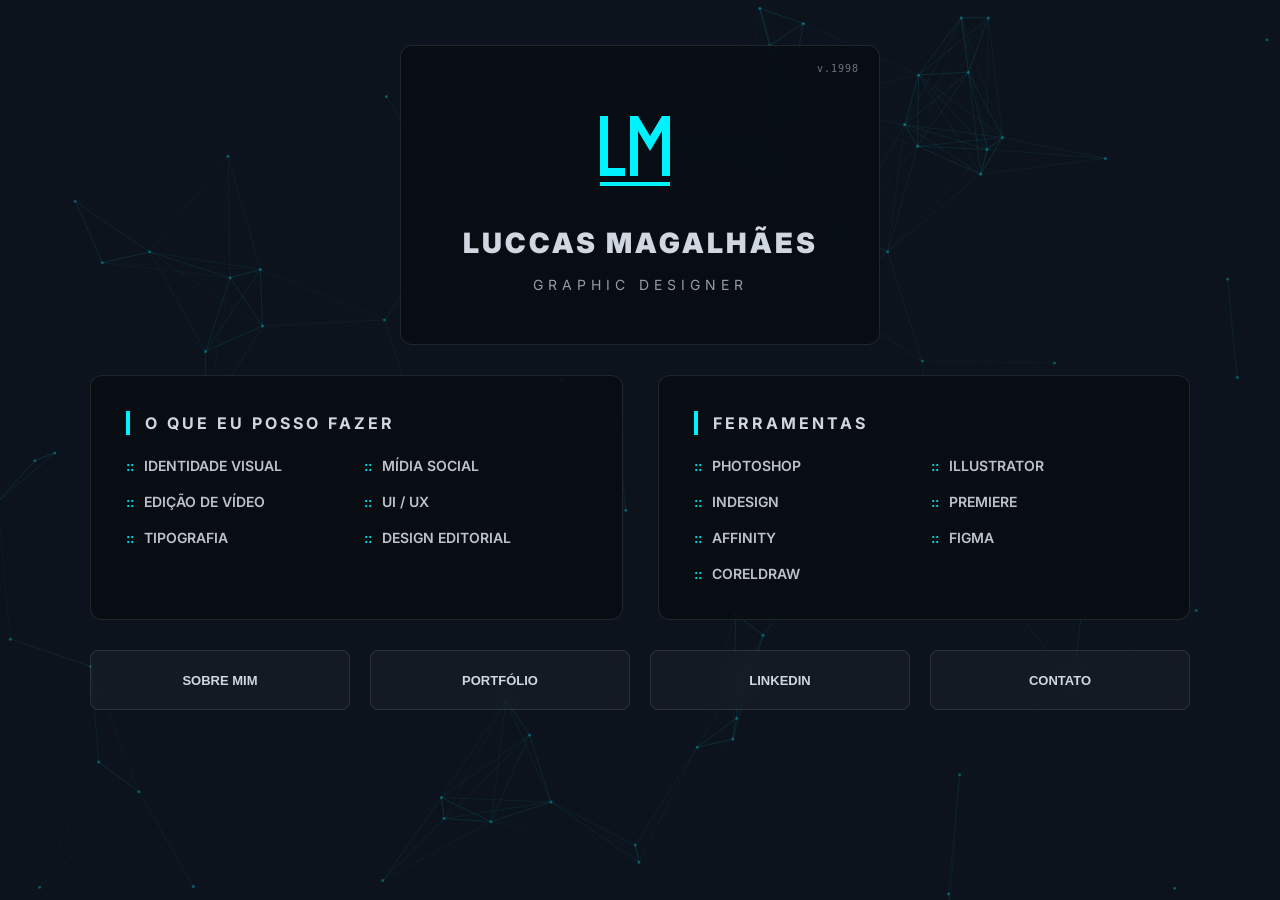
==== commit 90781d42: "Update index.html Adjusted the desktop view for better visualization." ====
--- a/index.html
+++ b/index.html
@@ -27,6 +27,7 @@
             font-family: 'Inter', sans-serif;
             overflow-x: hidden;
             min-height: 100vh;
+            line-height: 1.5;
         }
 
         #bg-canvas {
@@ -42,10 +43,10 @@
             flex-direction: column;
             align-items: center;
             width: 90%;
-            max-width: 1000px; /* Aumentado para acomodar lado a lado no desktop */
+            max-width: 1100px; /* Aumentado levemente para desktop */
             margin: 0 auto;
-            padding: 5vh 0 50px 0;
-            gap: 20px;
+            padding: 5vh 0 80px 0;
+            gap: 30px; /* Mais espaço entre blocos no desktop */
             z-index: 1;
             position: relative;
         }
@@ -53,16 +54,17 @@
         /* --- CARD TOPO --- */
         .card {
             width: 100%;
-            max-width: 420px; /* Mantém o visual de "cartão" centralizado */
+            max-width: 480px; /* Um pouco mais largo no desktop */
             background: var(--glass-bg);
             backdrop-filter: blur(12px);
             -webkit-backdrop-filter: blur(12px);
-            height: 280px;
+            min-height: 300px; /* Altura mínima em vez de fixa para acessibilidade */
+            padding: 40px 20px;
             display: flex;
             flex-direction: column;
             border: 1px solid var(--glass-border);
             position: relative;
-            border-radius: 8px;
+            border-radius: 12px;
             overflow: hidden;
         }
 
@@ -74,21 +76,29 @@
             align-items: center;
         }
 
-        .logo-area svg { width: 80px; height: 80px; fill: var(--accent-cyan); margin-bottom: 15px; }
-        h1 { font-size: 22px; font-weight: 900; letter-spacing: 2px; text-transform: uppercase; text-align: center; }
-        .tag { font-size: 10px; opacity: 0.6; margin-top: 8px; letter-spacing: 4px; text-transform: uppercase; }
-
-        /* --- WRAPPER PARA SEÇÕES (MÁGICA DO DESKTOP) --- */
+        .logo-area svg { width: 100px; height: 100px; fill: var(--accent-cyan); margin-bottom: 20px; }
+        
+        /* Tipografia Escalável */
+        h1 { font-size: 24px; font-weight: 900; letter-spacing: 3px; text-transform: uppercase; text-align: center; }
+        .tag { font-size: 12px; opacity: 0.7; margin-top: 10px; letter-spacing: 5px; text-transform: uppercase; }
+
+        @media (min-width: 768px) {
+            h1 { font-size: 28px; }
+            .tag { font-size: 14px; }
+        }
+
+        /* --- WRAPPER PARA SEÇÕES --- */
         .sections-wrapper {
             display: grid;
-            grid-template-columns: 1fr; /* Mobile: Uma coluna */
-            gap: 20px;
+            grid-template-columns: 1fr;
+            gap: 25px;
             width: 100%;
         }
 
         @media (min-width: 768px) {
             .sections-wrapper {
-                grid-template-columns: 1fr 1fr; /* Desktop: Duas colunas lado a lado */
+                grid-template-columns: 1fr 1fr;
+                gap: 35px;
             }
         }
 
@@ -96,58 +106,67 @@
             background: var(--glass-bg);
             backdrop-filter: blur(12px);
             border: 1px solid var(--glass-border);
-            padding: 25px;
-            border-radius: 8px;
+            padding: 35px; /* Mais preenchimento */
+            border-radius: 12px;
         }
 
         .info-block h2 {
-            font-size: 11px;
+            font-size: 13px;
             text-transform: uppercase;
             letter-spacing: 3px;
-            margin-bottom: 15px;
-            border-left: 3px solid var(--accent-cyan);
+            margin-bottom: 20px;
+            border-left: 4px solid var(--accent-cyan);
             padding-left: 15px;
+        }
+
+        @media (min-width: 768px) {
+            .info-block h2 { font-size: 16px; }
         }
 
         .skills-grid {
             display: grid;
             grid-template-columns: 1fr 1fr;
-            gap: 10px;
+            gap: 15px;
         }
 
         .skill-item {
-            font-size: 9px;
+            font-size: 12px; /* Aumentado para leitura */
             text-transform: uppercase;
-            opacity: 0.8;
+            opacity: 0.9;
             display: flex;
             align-items: center;
             font-weight: 600;
         }
 
-        .skill-item::before { content: "::"; color: var(--accent-cyan); margin-right: 8px; }
-
-        /* --- BOTÕES (DINÂMICOS) --- */
+        @media (min-width: 768px) {
+            .skill-item { font-size: 14px; }
+        }
+
+        .skill-item::before { content: "::"; color: var(--accent-cyan); margin-right: 10px; }
+
+        /* --- BOTÕES --- */
         .bottom-links {
             display: grid;
-            grid-template-columns: repeat(2, 1fr); /* 2x2 no Mobile */
-            gap: 10px;
+            grid-template-columns: repeat(2, 1fr);
+            gap: 15px;
             width: 100%;
-            max-width: 1000px;
         }
 
         @media (min-width: 768px) {
             .bottom-links {
-                grid-template-columns: repeat(4, 1fr); /* 1x4 no Desktop */
+                grid-template-columns: repeat(4, 1fr);
+                gap: 20px;
             }
         }
 
         .btn-bottom {
-            height: 50px;
+            min-height: 60px; /* Maior área de clique */
+            padding: 10px;
             background: rgba(255, 255, 255, 0.03);
             backdrop-filter: blur(8px);
             color: var(--text-main);
             border: 1px solid var(--glass-border);
-            font-size: 10px;
+            font-size: 12px;
             font-weight: 700;
             text-transform: uppercase;
             cursor: pointer;
@@ -155,47 +174,59 @@
             transition: 0.3s;
         }
 
+        @media (min-width: 768px) {
+            .btn-bottom { font-size: 13px; }
+        }
+
         .btn-bottom:hover, .btn-bottom.active {
             background: rgba(0, 242, 255, 0.15);
             border-color: var(--accent-cyan);
-            box-shadow: 0 0 20px rgba(0, 242, 255, 0.15);
+            box-shadow: 0 0 25px rgba(0, 242, 255, 0.2);
+            transform: translateY(-2px);
         }
 
         /* --- EXPLAINER --- */
         #explainer-box {
             width: 100%;
-            max-width: 1000px;
             background: var(--glass-bg);
-            backdrop-filter: blur(16px);
+            backdrop-filter: blur(20px);
             border: 1px solid var(--glass-border);
-            padding: 25px;
+            padding: 40px;
             display: none;
-            border-radius: 8px;
-            animation: slideDown 0.3s ease-out;
+            border-radius: 12px;
+            animation: slideDown 0.4s cubic-bezier(0.16, 1, 0.3, 1);
         }
 
         @keyframes slideDown {
-            from { opacity: 0; transform: translateY(-10px); }
+            from { opacity: 0; transform: translateY(-20px); }
             to { opacity: 1; transform: translateY(0); }
         }
 
-        #explainer-text { font-size: 12px; line-height: 1.6; margin-bottom: 20px; }
+        #explainer-text { 
+            font-size: 14px; 
+            line-height: 1.8; 
+            margin-bottom: 25px; 
+        }
+
+        @media (min-width: 768px) {
+            #explainer-text { font-size: 17px; }
+        }
 
         .action-btn {
             display: inline-flex;
             align-items: center;
             justify-content: center;
-            width: 100%; height: 40px;
+            width: 100%; min-height: 50px;
             background: var(--accent-green);
             color: var(--navy-blue);
             text-decoration: none;
-            font-size: 10px; font-weight: 900;
+            font-size: 13px; font-weight: 900;
             text-transform: uppercase;
-            border-radius: 4px;
+            border-radius: 6px;
             transition: 0.3s;
         }
 
-        .action-btn:hover { background: var(--accent-cyan); letter-spacing: 1.5px; }
+        .action-btn:hover { background: var(--accent-cyan); letter-spacing: 2px; }
 
     </style>
 </head>
@@ -205,9 +236,9 @@
 
     <div class="main-container">
         
-        <!-- CARD TOPO (Conteúdo Original) -->
+        <!-- CARD TOPO -->
         <div class="card">
-            <div style="font-size: 8px; position: absolute; top: 12px; right: 15px; font-family: monospace; opacity: 0.5; letter-spacing: 1px;">v.1998</div>
+            <div style="font-size: 10px; position: absolute; top: 15px; right: 20px; font-family: monospace; opacity: 0.5; letter-spacing: 1px;">v.1998</div>
             <div class="card-content">
                 <div class="logo-area">
                     <svg viewBox="0 0 100 100">
@@ -220,7 +251,7 @@
             </div>
         </div>
 
-        <!-- SEÇÕES (Agora Lado a Lado no Desktop) -->
+        <!-- SEÇÕES -->
         <div class="sections-wrapper">
             <div class="info-block">
                 <h2>O que eu posso fazer</h2>
@@ -248,7 +279,7 @@
             </div>
         </div>
 
-        <!-- LINKS (Agora em 4 colunas no Desktop) -->
+        <!-- LINKS -->
         <div class="bottom-links">
             <button class="btn-bottom" onclick="showExplainer('sobre', this)">Sobre Mim</button>
             <button class="btn-bottom" onclick="showExplainer('portfolio', this)">Portfólio</button>
@@ -258,10 +289,10 @@
 
         <!-- EXPLAINER BOX -->
         <div id="explainer-box">
-            <span id="explainer-title" style="font-size: 9px; color: var(--accent-cyan); display: block; margin-bottom: 10px; font-family: monospace;">INFO //</span>
+            <span id="explainer-title" style="font-size: 11px; color: var(--accent-cyan); display: block; margin-bottom: 15px; font-family: monospace;">INFO //</span>
             <p id="explainer-text"></p>
             
-            <div id="contact-options" style="display: none; grid-template-columns: 1fr 1fr; gap: 10px;">
+            <div id="contact-options" style="display: none; grid-template-columns: 1fr 1fr; gap: 15px;">
                 <a href="mailto:luccasmagal@gmail.com" class="action-btn">E-mail</a>
                 <a href="https://wa.me/5583981404889" class="action-btn" target="_blank">WhatsApp</a>
             </div>
@@ -271,13 +302,12 @@
     </div>
 
     <script>
-        // --- BACKGROUND COM INTERAÇÃO DO MOUSE (Lógica Original) ---
+        // --- BACKGROUND COM INTERAÇÃO DO MOUSE ---
         (function() {
             const canvas = document.getElementById('bg-canvas');
             const ctx = canvas.getContext('2d');
             let points = [];
-            let centerX, centerY;
-            const mouse = { x: null, y: null, radius: 120 };
+            const mouse = { x: null, y: null, radius: 150 };
 
             window.addEventListener('mousemove', (e) => { mouse.x = e.clientX; mouse.y = e.clientY; });
             window.addEventListener('mouseleave', () => { mouse.x = null; mouse.y = null; });
@@ -285,8 +315,6 @@
             function resize() {
                 canvas.width = window.innerWidth;
                 canvas.height = window.innerHeight;
-                centerX = canvas.width / 2;
-                centerY = canvas.height / 2;
                 initPoints();
             }
 
@@ -305,14 +333,14 @@
                         const dist = Math.sqrt(dx*dx + dy*dy);
                         if (dist < mouse.radius) {
                             const force = (mouse.radius - dist) / mouse.radius;
-                            this.x += (dx/dist) * force * 10;
-                            this.y += (dy/dist) * force * 10;
+                            this.x += (dx/dist) * force * 8;
+                            this.y += (dy/dist) * force * 8;
                         }
                     }
                     if (this.x < -20 || this.x > canvas.width + 20 || this.y < -20 || this.y > canvas.height + 20) this.init();
                 }
                 draw() {
-                    ctx.beginPath(); ctx.arc(this.x, this.y, 1, 0, Math.PI*2);
+                    ctx.beginPath(); ctx.arc(this.x, this.y, 1.5, 0, Math.PI*2);
                     ctx.fillStyle = '#00f2ff'; ctx.globalAlpha = 0.3; ctx.fill();
                 }
             }
@@ -329,9 +357,9 @@
                     points[i].update(); points[i].draw();
                     for(let j=i+1; j<points.length; j++) {
                         const d = Math.sqrt((points[i].x-points[j].x)**2 + (points[i].y-points[j].y)**2);
-                        if(d < 150) {
+                        if(d < 180) {
                             ctx.beginPath(); ctx.moveTo(points[i].x, points[i].y); ctx.lineTo(points[j].x, points[j].y);
-                            ctx.strokeStyle = '#00f2ff'; ctx.globalAlpha = (1 - d/150) * 0.15; ctx.stroke();
+                            ctx.strokeStyle = '#00f2ff'; ctx.globalAlpha = (1 - d/180) * 0.15; ctx.stroke();
                         }
                     }
                 }
@@ -341,7 +369,7 @@
             resize(); animate();
         })();
 
-        // --- CONTEÚDO DOS TEXTOS ---
+        // --- CONTEÚDO ---
         const content = {
             sobre: {
                 text: "Designer Gráfico focado em traduzir conceitos em soluções visuais precisas. Com uma base técnica sólida, busco unir estética minimalista e funcionalidade em cada projeto. Desenvolvo identidades que comunicam propósito e interfaces que otimizam a experiência do usuário.",
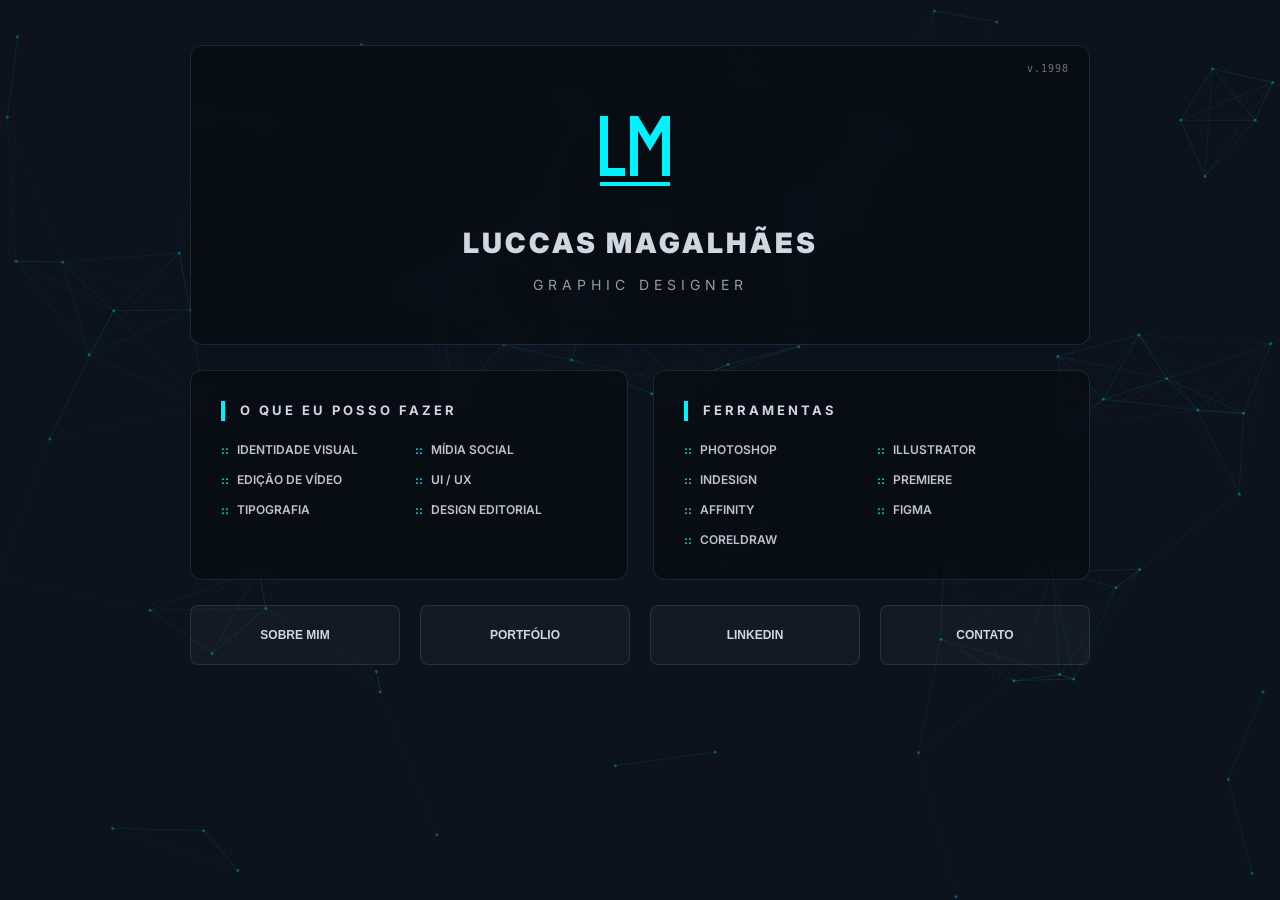
==== commit 03b8ada3: "Update index.html alignments corrected" ====
--- a/index.html
+++ b/index.html
@@ -37,48 +37,39 @@
             z-index: -1;
         }
 
-        /* --- CONTAINER DINÂMICO --- */
+        /* --- CONTAINER DINÂMICO (ALINHAMENTO CENTRAL) --- */
         .main-container {
             display: flex;
             flex-direction: column;
             align-items: center;
             width: 90%;
-            max-width: 1100px; /* Aumentado levemente para desktop */
+            max-width: 900px; /* Largura unificada para simetria total */
             margin: 0 auto;
             padding: 5vh 0 80px 0;
-            gap: 30px; /* Mais espaço entre blocos no desktop */
+            gap: 25px; /* Espaçamento vertical consistente */
             z-index: 1;
             position: relative;
         }
 
         /* --- CARD TOPO --- */
         .card {
-            width: 100%;
-            max-width: 480px; /* Um pouco mais largo no desktop */
+            width: 100%; /* Segue a largura do container */
             background: var(--glass-bg);
             backdrop-filter: blur(12px);
             -webkit-backdrop-filter: blur(12px);
-            min-height: 300px; /* Altura mínima em vez de fixa para acessibilidade */
+            min-height: 300px;
             padding: 40px 20px;
             display: flex;
             flex-direction: column;
+            align-items: center;
+            justify-content: center;
             border: 1px solid var(--glass-border);
             position: relative;
             border-radius: 12px;
-            overflow: hidden;
-        }
-
-        .card-content {
-            flex-grow: 1;
-            display: flex;
-            flex-direction: column;
-            justify-content: center;
-            align-items: center;
         }
 
         .logo-area svg { width: 100px; height: 100px; fill: var(--accent-cyan); margin-bottom: 20px; }
         
-        /* Tipografia Escalável */
         h1 { font-size: 24px; font-weight: 900; letter-spacing: 3px; text-transform: uppercase; text-align: center; }
         .tag { font-size: 12px; opacity: 0.7; margin-top: 10px; letter-spacing: 5px; text-transform: uppercase; }
 
@@ -87,18 +78,18 @@
             .tag { font-size: 14px; }
         }
 
-        /* --- WRAPPER PARA SEÇÕES --- */
+        /* --- SEÇÕES (SKILLS) --- */
         .sections-wrapper {
             display: grid;
             grid-template-columns: 1fr;
-            gap: 25px;
-            width: 100%;
+            gap: 20px;
+            width: 100%; /* Alinhado às bordas do card */
         }
 
         @media (min-width: 768px) {
             .sections-wrapper {
                 grid-template-columns: 1fr 1fr;
-                gap: 35px;
+                gap: 25px;
             }
         }
 
@@ -106,8 +97,9 @@
             background: var(--glass-bg);
             backdrop-filter: blur(12px);
             border: 1px solid var(--glass-border);
-            padding: 35px; /* Mais preenchimento */
+            padding: 30px;
             border-radius: 12px;
+            width: 100%;
         }
 
         .info-block h2 {
@@ -119,18 +111,14 @@
             padding-left: 15px;
         }
 
-        @media (min-width: 768px) {
-            .info-block h2 { font-size: 16px; }
-        }
-
         .skills-grid {
             display: grid;
             grid-template-columns: 1fr 1fr;
-            gap: 15px;
+            gap: 12px;
         }
 
         .skill-item {
-            font-size: 12px; /* Aumentado para leitura */
+            font-size: 12px;
             text-transform: uppercase;
             opacity: 0.9;
             display: flex;
@@ -138,11 +126,7 @@
             font-weight: 600;
         }
 
-        @media (min-width: 768px) {
-            .skill-item { font-size: 14px; }
-        }
-
-        .skill-item::before { content: "::"; color: var(--accent-cyan); margin-right: 10px; }
+        .skill-item::before { content: "::"; color: var(--accent-cyan); margin-right: 8px; }
 
         /* --- BOTÕES --- */
         .bottom-links {
@@ -160,10 +144,9 @@
         }
 
         .btn-bottom {
-            min-height: 60px; /* Maior área de clique */
+            min-height: 60px;
             padding: 10px;
             background: rgba(255, 255, 255, 0.03);
-            backdrop-filter: blur(8px);
             color: var(--text-main);
             border: 1px solid var(--glass-border);
             font-size: 12px;
@@ -174,14 +157,10 @@
             transition: 0.3s;
         }
 
-        @media (min-width: 768px) {
-            .btn-bottom { font-size: 13px; }
-        }
-
         .btn-bottom:hover, .btn-bottom.active {
             background: rgba(0, 242, 255, 0.15);
             border-color: var(--accent-cyan);
-            box-shadow: 0 0 25px rgba(0, 242, 255, 0.2);
+            box-shadow: 0 0 20px rgba(0, 242, 255, 0.1);
             transform: translateY(-2px);
         }
 
@@ -191,26 +170,18 @@
             background: var(--glass-bg);
             backdrop-filter: blur(20px);
             border: 1px solid var(--glass-border);
-            padding: 40px;
+            padding: 35px;
             display: none;
             border-radius: 12px;
             animation: slideDown 0.4s cubic-bezier(0.16, 1, 0.3, 1);
         }
 
         @keyframes slideDown {
-            from { opacity: 0; transform: translateY(-20px); }
+            from { opacity: 0; transform: translateY(-15px); }
             to { opacity: 1; transform: translateY(0); }
         }
 
-        #explainer-text { 
-            font-size: 14px; 
-            line-height: 1.8; 
-            margin-bottom: 25px; 
-        }
-
-        @media (min-width: 768px) {
-            #explainer-text { font-size: 17px; }
-        }
+        #explainer-text { font-size: 15px; line-height: 1.8; margin-bottom: 25px; }
 
         .action-btn {
             display: inline-flex;
@@ -239,16 +210,14 @@
         <!-- CARD TOPO -->
         <div class="card">
             <div style="font-size: 10px; position: absolute; top: 15px; right: 20px; font-family: monospace; opacity: 0.5; letter-spacing: 1px;">v.1998</div>
-            <div class="card-content">
-                <div class="logo-area">
-                    <svg viewBox="0 0 100 100">
-                        <path d="M10 20V80H35V72H18V20H10ZM40 80H48V35L60 55L72 35V80H80V20H72L60 40L48 20H40V80Z" />
-                        <rect x="10" y="86" width="70" height="4" />
-                    </svg>
-                </div>
-                <h1>Luccas Magalhães</h1>
-                <p class="tag">Graphic Designer</p>
+            <div class="logo-area">
+                <svg viewBox="0 0 100 100">
+                    <path d="M10 20V80H35V72H18V20H10ZM40 80H48V35L60 55L72 35V80H80V20H72L60 40L48 20H40V80Z" />
+                    <rect x="10" y="86" width="70" height="4" />
+                </svg>
             </div>
+            <h1>Luccas Magalhães</h1>
+            <p class="tag">Graphic Designer</p>
         </div>
 
         <!-- SEÇÕES -->
@@ -302,7 +271,7 @@
     </div>
 
     <script>
-        // --- BACKGROUND COM INTERAÇÃO DO MOUSE ---
+        // --- BACKGROUND ---
         (function() {
             const canvas = document.getElementById('bg-canvas');
             const ctx = canvas.getContext('2d');
@@ -369,7 +338,7 @@
             resize(); animate();
         })();
 
-        // --- CONTEÚDO ---
+        // --- CONTEÚDO ORIGINAL ---
         const content = {
             sobre: {
                 text: "Designer Gráfico focado em traduzir conceitos em soluções visuais precisas. Com uma base técnica sólida, busco unir estética minimalista e funcionalidade em cada projeto. Desenvolvo identidades que comunicam propósito e interfaces que otimizam a experiência do usuário.",
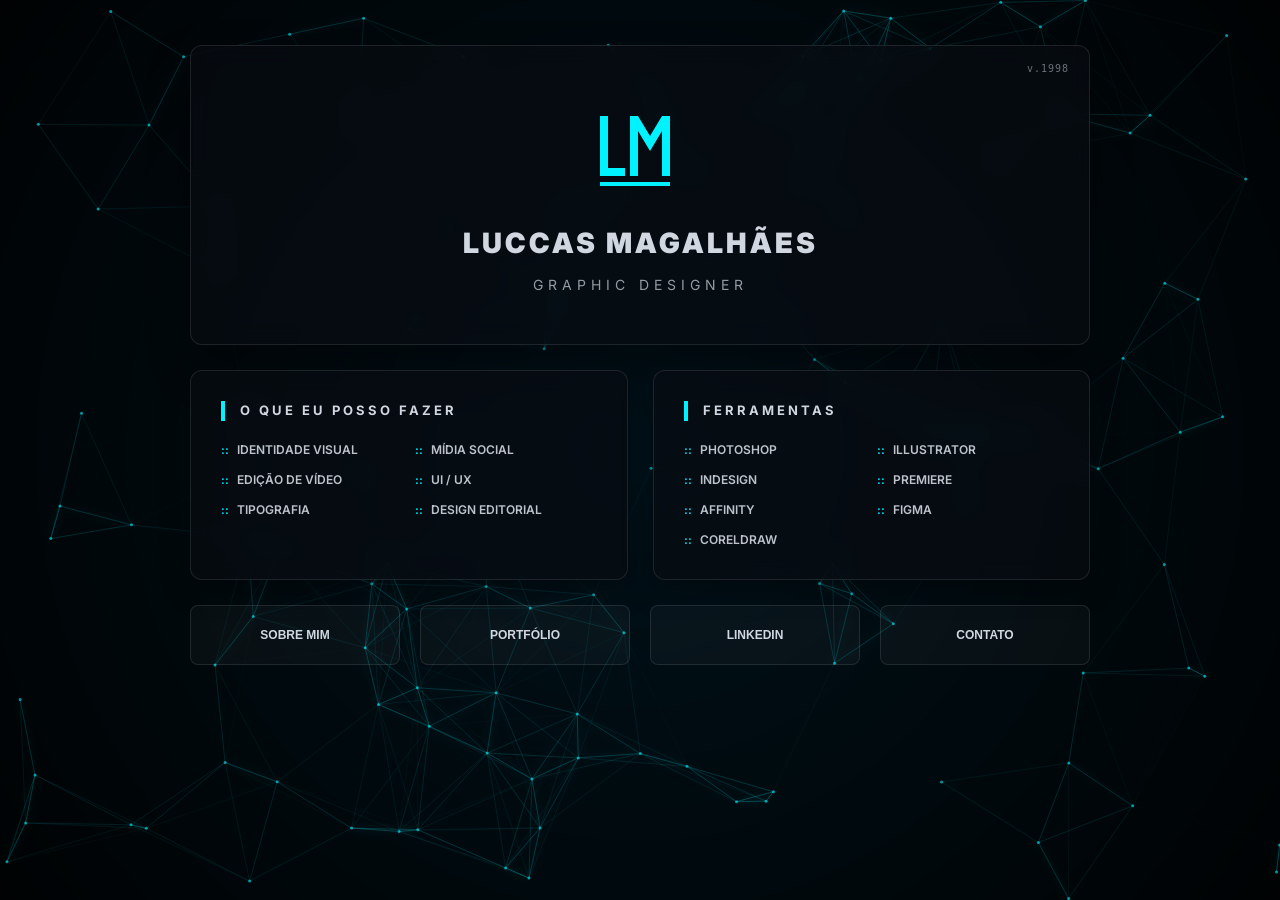
==== commit d473d006: "Update index.html made significant changes to optimize and organize this thing..." ====
--- a/index.html
+++ b/index.html
@@ -9,7 +9,8 @@
     <style>
         /* --- VARIÁVEIS --- */
         :root {
-            --bg-blueprint: #0d131c;
+            /* Fundo Azul Marinho Profundo */
+            --bg-blueprint: #00121a; 
             --accent-cyan: #00f2ff;
             --accent-green: #25d366;
             --navy-blue: #080c12;
@@ -30,30 +31,33 @@
             line-height: 1.5;
         }
 
+        /* --- EFEITO CANO DE INFORMAÇÕES (TÚNEL ESTÁTICO) --- */
         #bg-canvas {
             position: fixed;
             top: 0; left: 0;
             width: 100%; height: 100%;
             z-index: -1;
-        }
-
-        /* --- CONTAINER DINÂMICO (ALINHAMENTO CENTRAL) --- */
+            /* Radial preto 85% que escurece conforme se afasta do centro */
+            background: radial-gradient(circle at center, transparent 0%, rgba(0, 0, 0, 0.85) 100%);
+        }
+
+        /* --- CONTAINER DINÂMICO --- */
         .main-container {
             display: flex;
             flex-direction: column;
             align-items: center;
             width: 90%;
-            max-width: 900px; /* Largura unificada para simetria total */
+            max-width: 900px;
             margin: 0 auto;
             padding: 5vh 0 80px 0;
-            gap: 25px; /* Espaçamento vertical consistente */
+            gap: 25px;
             z-index: 1;
             position: relative;
         }
 
         /* --- CARD TOPO --- */
         .card {
-            width: 100%; /* Segue a largura do container */
+            width: 100%;
             background: var(--glass-bg);
             backdrop-filter: blur(12px);
             -webkit-backdrop-filter: blur(12px);
@@ -66,10 +70,10 @@
             border: 1px solid var(--glass-border);
             position: relative;
             border-radius: 12px;
+            box-shadow: 0 20px 40px rgba(0,0,0,0.4);
         }
 
         .logo-area svg { width: 100px; height: 100px; fill: var(--accent-cyan); margin-bottom: 20px; }
-        
         h1 { font-size: 24px; font-weight: 900; letter-spacing: 3px; text-transform: uppercase; text-align: center; }
         .tag { font-size: 12px; opacity: 0.7; margin-top: 10px; letter-spacing: 5px; text-transform: uppercase; }
 
@@ -83,7 +87,7 @@
             display: grid;
             grid-template-columns: 1fr;
             gap: 20px;
-            width: 100%; /* Alinhado às bordas do card */
+            width: 100%;
         }
 
         @media (min-width: 768px) {
@@ -99,7 +103,7 @@
             border: 1px solid var(--glass-border);
             padding: 30px;
             border-radius: 12px;
-            width: 100%;
+            box-shadow: 0 10px 30px rgba(0,0,0,0.3);
         }
 
         .info-block h2 {
@@ -174,6 +178,7 @@
             display: none;
             border-radius: 12px;
             animation: slideDown 0.4s cubic-bezier(0.16, 1, 0.3, 1);
+            box-shadow: 0 30px 60px rgba(0,0,0,0.5);
         }
 
         @keyframes slideDown {
@@ -270,75 +275,11 @@
         </div>
     </div>
 
+    <!-- 1. IMPORTA O MOTOR JS EXTERNO -->
+    <script src="interactive-bg.js"></script>
+
+    <!-- 2. LÓGICA DE INTERFACE -->
     <script>
-        // --- BACKGROUND ---
-        (function() {
-            const canvas = document.getElementById('bg-canvas');
-            const ctx = canvas.getContext('2d');
-            let points = [];
-            const mouse = { x: null, y: null, radius: 150 };
-
-            window.addEventListener('mousemove', (e) => { mouse.x = e.clientX; mouse.y = e.clientY; });
-            window.addEventListener('mouseleave', () => { mouse.x = null; mouse.y = null; });
-
-            function resize() {
-                canvas.width = window.innerWidth;
-                canvas.height = window.innerHeight;
-                initPoints();
-            }
-
-            class Point {
-                constructor() { this.init(true); }
-                init(randomize = false) {
-                    if (randomize) { this.x = Math.random() * canvas.width; this.y = Math.random() * canvas.height; }
-                    else { this.x = Math.random() * canvas.width; this.y = Math.random() > 0.5 ? 0 : canvas.height; }
-                    this.vx = (Math.random() - 0.5) * 0.6;
-                    this.vy = (Math.random() - 0.5) * 0.6;
-                }
-                update() {
-                    this.x += this.vx; this.y += this.vy;
-                    if (mouse.x) {
-                        const dx = this.x - mouse.x; const dy = this.y - mouse.y;
-                        const dist = Math.sqrt(dx*dx + dy*dy);
-                        if (dist < mouse.radius) {
-                            const force = (mouse.radius - dist) / mouse.radius;
-                            this.x += (dx/dist) * force * 8;
-                            this.y += (dy/dist) * force * 8;
-                        }
-                    }
-                    if (this.x < -20 || this.x > canvas.width + 20 || this.y < -20 || this.y > canvas.height + 20) this.init();
-                }
-                draw() {
-                    ctx.beginPath(); ctx.arc(this.x, this.y, 1.5, 0, Math.PI*2);
-                    ctx.fillStyle = '#00f2ff'; ctx.globalAlpha = 0.3; ctx.fill();
-                }
-            }
-
-            function initPoints() {
-                points = [];
-                let count = window.innerWidth < 768 ? 40 : 80;
-                for(let i=0; i<count; i++) points.push(new Point());
-            }
-
-            function animate() {
-                ctx.clearRect(0,0,canvas.width, canvas.height);
-                for(let i=0; i<points.length; i++) {
-                    points[i].update(); points[i].draw();
-                    for(let j=i+1; j<points.length; j++) {
-                        const d = Math.sqrt((points[i].x-points[j].x)**2 + (points[i].y-points[j].y)**2);
-                        if(d < 180) {
-                            ctx.beginPath(); ctx.moveTo(points[i].x, points[i].y); ctx.lineTo(points[j].x, points[j].y);
-                            ctx.strokeStyle = '#00f2ff'; ctx.globalAlpha = (1 - d/180) * 0.15; ctx.stroke();
-                        }
-                    }
-                }
-                requestAnimationFrame(animate);
-            }
-            window.addEventListener('resize', resize);
-            resize(); animate();
-        })();
-
-        // --- CONTEÚDO ORIGINAL ---
         const content = {
             sobre: {
                 text: "Designer Gráfico focado em traduzir conceitos em soluções visuais precisas. Com uma base técnica sólida, busco unir estética minimalista e funcionalidade em cada projeto. Desenvolvo identidades que comunicam propósito e interfaces que otimizam a experiência do usuário.",
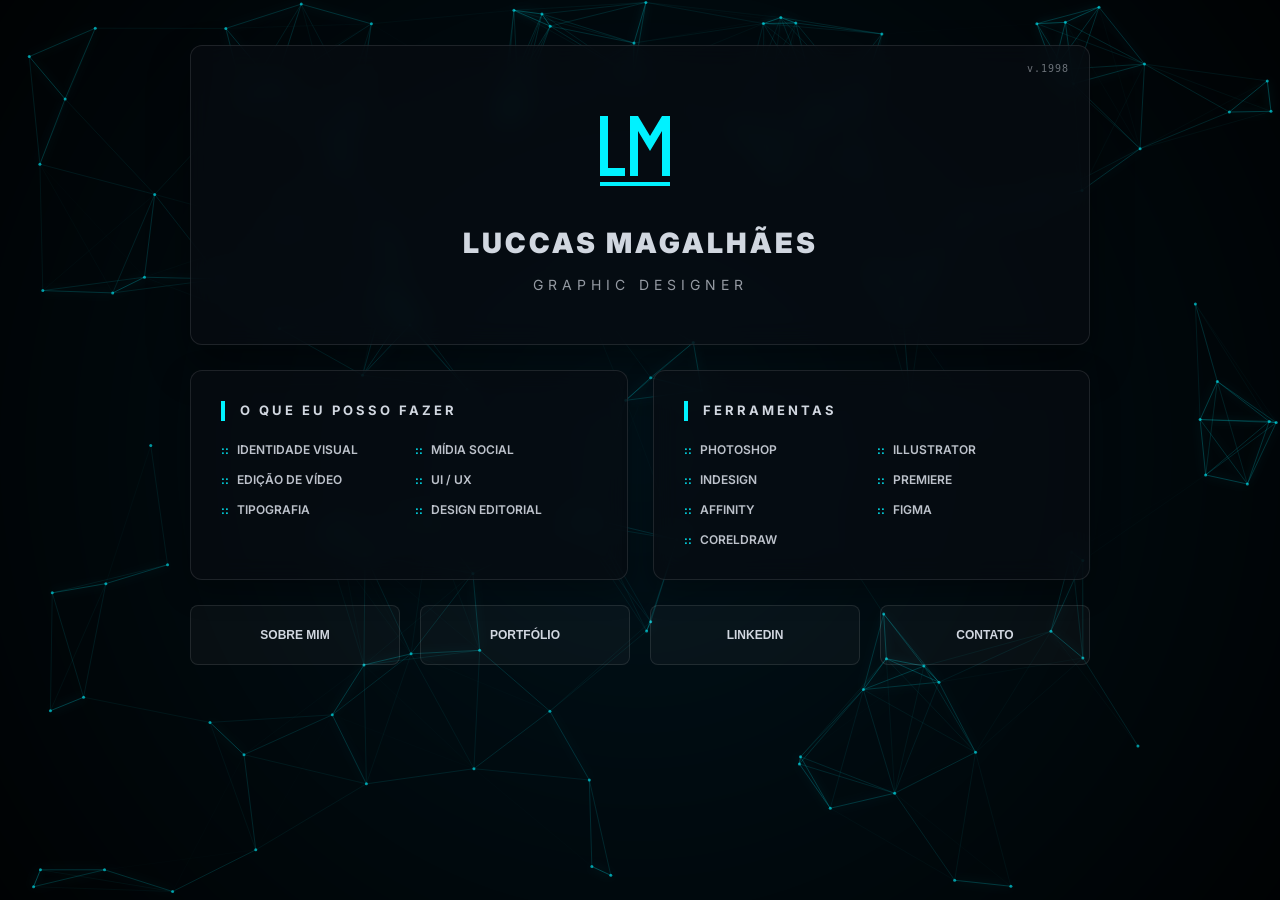
==== commit b40e40e1: "Update index.html Cleaned the code to organize it better and separated the css from the index." ====
--- a/index.html
+++ b/index.html
@@ -4,207 +4,12 @@
     <meta charset="UTF-8">
     <meta name="viewport" content="width=device-width, initial-scale=1.0">
     <title>Luccas Magalhães | Designer</title>
+    
+    <!-- Fontes -->
     <link href="https://fonts.googleapis.com/css2?family=Inter:wght@400;700;900&display=swap" rel="stylesheet">
-
-    <style>
-        /* --- VARIÁVEIS --- */
-        :root {
-            /* Fundo Azul Marinho Profundo */
-            --bg-blueprint: #00121a; 
-            --accent-cyan: #00f2ff;
-            --accent-green: #25d366;
-            --navy-blue: #080c12;
-            --text-main: #d1d7e0;
-            --glass-bg: rgba(8, 12, 18, 0.7);
-            --glass-border: rgba(255, 255, 255, 0.1);
-        }
-
-        /* --- BASE --- */
-        * { margin: 0; padding: 0; box-sizing: border-box; }
-
-        body {
-            background: var(--bg-blueprint);
-            color: var(--text-main);
-            font-family: 'Inter', sans-serif;
-            overflow-x: hidden;
-            min-height: 100vh;
-            line-height: 1.5;
-        }
-
-        /* --- EFEITO CANO DE INFORMAÇÕES (TÚNEL ESTÁTICO) --- */
-        #bg-canvas {
-            position: fixed;
-            top: 0; left: 0;
-            width: 100%; height: 100%;
-            z-index: -1;
-            /* Radial preto 85% que escurece conforme se afasta do centro */
-            background: radial-gradient(circle at center, transparent 0%, rgba(0, 0, 0, 0.85) 100%);
-        }
-
-        /* --- CONTAINER DINÂMICO --- */
-        .main-container {
-            display: flex;
-            flex-direction: column;
-            align-items: center;
-            width: 90%;
-            max-width: 900px;
-            margin: 0 auto;
-            padding: 5vh 0 80px 0;
-            gap: 25px;
-            z-index: 1;
-            position: relative;
-        }
-
-        /* --- CARD TOPO --- */
-        .card {
-            width: 100%;
-            background: var(--glass-bg);
-            backdrop-filter: blur(12px);
-            -webkit-backdrop-filter: blur(12px);
-            min-height: 300px;
-            padding: 40px 20px;
-            display: flex;
-            flex-direction: column;
-            align-items: center;
-            justify-content: center;
-            border: 1px solid var(--glass-border);
-            position: relative;
-            border-radius: 12px;
-            box-shadow: 0 20px 40px rgba(0,0,0,0.4);
-        }
-
-        .logo-area svg { width: 100px; height: 100px; fill: var(--accent-cyan); margin-bottom: 20px; }
-        h1 { font-size: 24px; font-weight: 900; letter-spacing: 3px; text-transform: uppercase; text-align: center; }
-        .tag { font-size: 12px; opacity: 0.7; margin-top: 10px; letter-spacing: 5px; text-transform: uppercase; }
-
-        @media (min-width: 768px) {
-            h1 { font-size: 28px; }
-            .tag { font-size: 14px; }
-        }
-
-        /* --- SEÇÕES (SKILLS) --- */
-        .sections-wrapper {
-            display: grid;
-            grid-template-columns: 1fr;
-            gap: 20px;
-            width: 100%;
-        }
-
-        @media (min-width: 768px) {
-            .sections-wrapper {
-                grid-template-columns: 1fr 1fr;
-                gap: 25px;
-            }
-        }
-
-        .info-block {
-            background: var(--glass-bg);
-            backdrop-filter: blur(12px);
-            border: 1px solid var(--glass-border);
-            padding: 30px;
-            border-radius: 12px;
-            box-shadow: 0 10px 30px rgba(0,0,0,0.3);
-        }
-
-        .info-block h2 {
-            font-size: 13px;
-            text-transform: uppercase;
-            letter-spacing: 3px;
-            margin-bottom: 20px;
-            border-left: 4px solid var(--accent-cyan);
-            padding-left: 15px;
-        }
-
-        .skills-grid {
-            display: grid;
-            grid-template-columns: 1fr 1fr;
-            gap: 12px;
-        }
-
-        .skill-item {
-            font-size: 12px;
-            text-transform: uppercase;
-            opacity: 0.9;
-            display: flex;
-            align-items: center;
-            font-weight: 600;
-        }
-
-        .skill-item::before { content: "::"; color: var(--accent-cyan); margin-right: 8px; }
-
-        /* --- BOTÕES --- */
-        .bottom-links {
-            display: grid;
-            grid-template-columns: repeat(2, 1fr);
-            gap: 15px;
-            width: 100%;
-        }
-
-        @media (min-width: 768px) {
-            .bottom-links {
-                grid-template-columns: repeat(4, 1fr);
-                gap: 20px;
-            }
-        }
-
-        .btn-bottom {
-            min-height: 60px;
-            padding: 10px;
-            background: rgba(255, 255, 255, 0.03);
-            color: var(--text-main);
-            border: 1px solid var(--glass-border);
-            font-size: 12px;
-            font-weight: 700;
-            text-transform: uppercase;
-            cursor: pointer;
-            border-radius: 8px;
-            transition: 0.3s;
-        }
-
-        .btn-bottom:hover, .btn-bottom.active {
-            background: rgba(0, 242, 255, 0.15);
-            border-color: var(--accent-cyan);
-            box-shadow: 0 0 20px rgba(0, 242, 255, 0.1);
-            transform: translateY(-2px);
-        }
-
-        /* --- EXPLAINER --- */
-        #explainer-box {
-            width: 100%;
-            background: var(--glass-bg);
-            backdrop-filter: blur(20px);
-            border: 1px solid var(--glass-border);
-            padding: 35px;
-            display: none;
-            border-radius: 12px;
-            animation: slideDown 0.4s cubic-bezier(0.16, 1, 0.3, 1);
-            box-shadow: 0 30px 60px rgba(0,0,0,0.5);
-        }
-
-        @keyframes slideDown {
-            from { opacity: 0; transform: translateY(-15px); }
-            to { opacity: 1; transform: translateY(0); }
-        }
-
-        #explainer-text { font-size: 15px; line-height: 1.8; margin-bottom: 25px; }
-
-        .action-btn {
-            display: inline-flex;
-            align-items: center;
-            justify-content: center;
-            width: 100%; min-height: 50px;
-            background: var(--accent-green);
-            color: var(--navy-blue);
-            text-decoration: none;
-            font-size: 13px; font-weight: 900;
-            text-transform: uppercase;
-            border-radius: 6px;
-            transition: 0.3s;
-        }
-
-        .action-btn:hover { background: var(--accent-cyan); letter-spacing: 2px; }
-
-    </style>
+    
+    <!-- CSS Externo -->
+    <link rel="stylesheet" href="style.css">
 </head>
 <body>
 
@@ -275,7 +80,7 @@
         </div>
     </div>
 
-    <!-- 1. IMPORTA O MOTOR JS EXTERNO -->
+    <!-- 1. MOTOR JS EXTERNO -->
     <script src="interactive-bg.js"></script>
 
     <!-- 2. LÓGICA DE INTERFACE -->
--- a/style.css
+++ b/style.css
@@ -0,0 +1,232 @@
+/* --- VARIÁVEIS --- */
+:root {
+    --bg-blueprint: #00121a; 
+    --accent-cyan: #00f2ff;
+    --accent-green: #25d366;
+    --navy-blue: #080c12;
+    --text-main: #d1d7e0;
+    --glass-bg: rgba(8, 12, 18, 0.7);
+    --glass-border: rgba(255, 255, 255, 0.1);
+}
+
+/* --- BASE --- */
+* { 
+    margin: 0; 
+    padding: 0; 
+    box-sizing: border-box; 
+}
+
+body {
+    background: var(--bg-blueprint);
+    color: var(--text-main);
+    font-family: 'Inter', sans-serif;
+    overflow-x: hidden;
+    min-height: 100vh;
+    line-height: 1.5;
+}
+
+/* --- EFEITO CANO DE INFORMAÇÕES --- */
+#bg-canvas {
+    position: fixed;
+    top: 0; 
+    left: 0;
+    width: 100%; 
+    height: 100%;
+    z-index: -1;
+    background: radial-gradient(circle at center, transparent 0%, rgba(0, 0, 0, 0.85) 100%);
+}
+
+/* --- CONTAINER DINÂMICO --- */
+.main-container {
+    display: flex;
+    flex-direction: column;
+    align-items: center;
+    width: 90%;
+    max-width: 900px;
+    margin: 0 auto;
+    padding: 5vh 0 80px 0;
+    gap: 25px;
+    z-index: 1;
+    position: relative;
+}
+
+/* --- CARD TOPO --- */
+.card {
+    width: 100%;
+    background: var(--glass-bg);
+    backdrop-filter: blur(12px);
+    -webkit-backdrop-filter: blur(12px);
+    min-height: 300px;
+    padding: 40px 20px;
+    display: flex;
+    flex-direction: column;
+    align-items: center;
+    justify-content: center;
+    border: 1px solid var(--glass-border);
+    position: relative;
+    border-radius: 12px;
+    box-shadow: 0 20px 40px rgba(0,0,0,0.4);
+}
+
+.logo-area svg { 
+    width: 100px; 
+    height: 100px; 
+    fill: var(--accent-cyan); 
+    margin-bottom: 20px; 
+}
+
+h1 { 
+    font-size: 24px; 
+    font-weight: 900; 
+    letter-spacing: 3px; 
+    text-transform: uppercase; 
+    text-align: center; 
+}
+
+.tag { 
+    font-size: 12px; 
+    opacity: 0.7; 
+    margin-top: 10px; 
+    letter-spacing: 5px; 
+    text-transform: uppercase; 
+}
+
+@media (min-width: 768px) {
+    h1 { font-size: 28px; }
+    .tag { font-size: 14px; }
+}
+
+/* --- SEÇÕES (SKILLS) --- */
+.sections-wrapper {
+    display: grid;
+    grid-template-columns: 1fr;
+    gap: 20px;
+    width: 100%;
+}
+
+@media (min-width: 768px) {
+    .sections-wrapper {
+        grid-template-columns: 1fr 1fr;
+        gap: 25px;
+    }
+}
+
+.info-block {
+    background: var(--glass-bg);
+    backdrop-filter: blur(12px);
+    border: 1px solid var(--glass-border);
+    padding: 30px;
+    border-radius: 12px;
+    box-shadow: 0 10px 30px rgba(0,0,0,0.3);
+}
+
+.info-block h2 {
+    font-size: 13px;
+    text-transform: uppercase;
+    letter-spacing: 3px;
+    margin-bottom: 20px;
+    border-left: 4px solid var(--accent-cyan);
+    padding-left: 15px;
+}
+
+.skills-grid {
+    display: grid;
+    grid-template-columns: 1fr 1fr;
+    gap: 12px;
+}
+
+.skill-item {
+    font-size: 12px;
+    text-transform: uppercase;
+    opacity: 0.9;
+    display: flex;
+    align-items: center;
+    font-weight: 600;
+}
+
+.skill-item::before { 
+    content: "::"; 
+    color: var(--accent-cyan); 
+    margin-right: 8px; 
+}
+
+/* --- BOTÕES --- */
+.bottom-links {
+    display: grid;
+    grid-template-columns: repeat(2, 1fr);
+    gap: 15px;
+    width: 100%;
+}
+
+@media (min-width: 768px) {
+    .bottom-links {
+        grid-template-columns: repeat(4, 1fr);
+        gap: 20px;
+    }
+}
+
+.btn-bottom {
+    min-height: 60px;
+    padding: 10px;
+    background: rgba(255, 255, 255, 0.03);
+    color: var(--text-main);
+    border: 1px solid var(--glass-border);
+    font-size: 12px;
+    font-weight: 700;
+    text-transform: uppercase;
+    cursor: pointer;
+    border-radius: 8px;
+    transition: 0.3s;
+}
+
+.btn-bottom:hover, .btn-bottom.active {
+    background: rgba(0, 242, 255, 0.15);
+    border-color: var(--accent-cyan);
+    box-shadow: 0 0 20px rgba(0, 242, 255, 0.1);
+    transform: translateY(-2px);
+}
+
+/* --- EXPLAINER --- */
+#explainer-box {
+    width: 100%;
+    background: var(--glass-bg);
+    backdrop-filter: blur(20px);
+    border: 1px solid var(--glass-border);
+    padding: 35px;
+    display: none;
+    border-radius: 12px;
+    animation: slideDown 0.4s cubic-bezier(0.16, 1, 0.3, 1);
+    box-shadow: 0 30px 60px rgba(0,0,0,0.5);
+}
+
+@keyframes slideDown {
+    from { opacity: 0; transform: translateY(-15px); }
+    to { opacity: 1; transform: translateY(0); }
+}
+
+#explainer-text { 
+    font-size: 15px; 
+    line-height: 1.8; 
+    margin-bottom: 25px; 
+}
+
+.action-btn {
+    display: inline-flex;
+    align-items: center;
+    justify-content: center;
+    width: 100%; 
+    min-height: 50px;
+    background: var(--accent-green);
+    color: var(--navy-blue);
+    text-decoration: none;
+    font-size: 13px; 
+    font-weight: 900;
+    text-transform: uppercase;
+    border-radius: 6px;
+    transition: 0.3s;
+}
+
+.action-btn:hover { 
+    background: var(--accent-cyan); 
+    letter-spacing: 2px; 
+}
